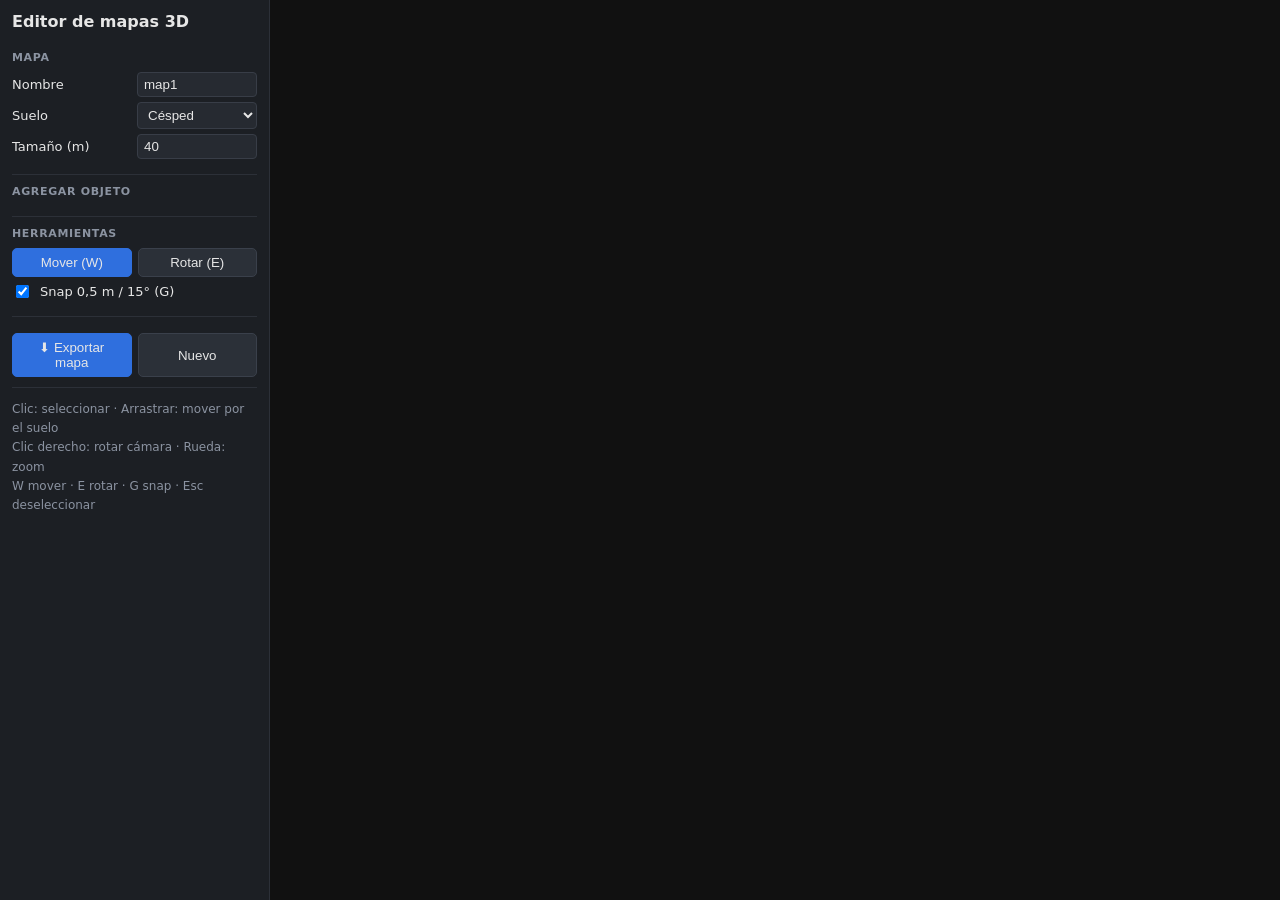
==== index.html @ 0cb764f9 "Add files via upload" ====
<!doctype html>
<html lang="es">
<head>
  <meta charset="utf-8">
  <meta name="viewport" content="width=device-width,initial-scale=1">
  <title>Editor de mapas 3D</title>
  <link rel="stylesheet" href="editor.css">
  <script type="importmap">
  {
    "imports": {
      "three": "https://cdn.jsdelivr.net/npm/three@0.169.0/build/three.module.js",
      "three/addons/": "https://cdn.jsdelivr.net/npm/three@0.169.0/examples/jsm/"
    }
  }
  </script>
</head>
<body>
  <aside id="panel">
    <h1>Editor de mapas 3D</h1>

    <section>
      <h2>Mapa</h2>
      <label>Nombre <input id="mapName" value="map1"></label>
      <label>Suelo
        <select id="floorStyle">
          <option value="grass">Césped</option>
          <option value="sand">Arena</option>
          <option value="stone">Piedra</option>
          <option value="wood">Madera</option>
          <option value="snow">Nieve</option>
          <option value="checker">Ajedrez</option>
        </select>
      </label>
      <label>Tamaño (m) <input id="mapSize" type="number" min="10" max="200" step="5" value="40"></label>
    </section>

    <section>
      <h2>Agregar objeto</h2>
      <div id="palette"></div>
    </section>

    <section>
      <h2>Herramientas</h2>
      <div class="row">
        <button id="modeT" class="on">Mover (W)</button>
        <button id="modeR">Rotar (E)</button>
      </div>
      <label class="chk"><input type="checkbox" id="snap" checked> Snap 0,5 m / 15° (G)</label>
    </section>

    <section id="props" hidden>
      <h2>Propiedades · <span id="pType"></span></h2>
      <label>Color <input type="color" data-k="color"></label>
      <label>Ancho (m) <input type="number" data-k="w" step="0.1" min="0.05"></label>
      <label>Alto (m) <input type="number" data-k="h" step="0.1" min="0.05"></label>
      <label>Profundidad (m) <input type="number" data-k="d" step="0.1" min="0.05"></label>
      <label>Elevación (m) <input type="number" data-k="y" step="0.1"></label>
      <label>Rotación (°) <input type="number" data-k="r" step="15"></label>
      <label>X <input type="number" data-k="x" step="0.5"></label>
      <label>Z <input type="number" data-k="z" step="0.5"></label>
      <label class="chk"><input type="checkbox" data-k="col"> Con colisión</label>
      <div class="row">
        <button id="dup">Duplicar (Ctrl+D)</button>
        <button id="del" class="danger">Eliminar (Supr)</button>
      </div>
    </section>

    <section>
      <div class="row">
        <button id="export" class="primary">⬇ Exportar mapa</button>
        <button id="clear">Nuevo</button>
      </div>
    </section>

    <p class="help">
      Clic: seleccionar · Arrastrar: mover por el suelo<br>
      Clic derecho: rotar cámara · Rueda: zoom<br>
      W mover · E rotar · G snap · Esc deseleccionar
    </p>
  </aside>

  <div id="view"></div>
  <script type="module" src="editor.js"></script>
</body>
</html>
---- editor.css ----
* { box-sizing: border-box; }
html, body { margin: 0; height: 100%; overflow: hidden; font: 13px system-ui, sans-serif; color: #e6e6e6; background: #111; }
body { display: flex; }
#panel { width: 270px; height: 100%; overflow-y: auto; background: #1c1f24; padding: 12px; border-right: 1px solid #2c3038; }
#view { flex: 1; position: relative; }
#view canvas { display: block; }
h1 { font-size: 16px; margin: 0 0 10px; }
h2 { font-size: 11px; text-transform: uppercase; letter-spacing: .06em; color: #8b93a1; margin: 0 0 8px; }
section { border-bottom: 1px solid #2c3038; padding: 10px 0; }
label { display: flex; justify-content: space-between; align-items: center; gap: 8px; margin: 5px 0; }
label.chk { justify-content: flex-start; }
input, select { background: #262a31; color: inherit; border: 1px solid #383d47; border-radius: 4px; padding: 4px 6px; width: 120px; }
input[type=checkbox] { width: auto; }
input[type=color] { padding: 0; height: 26px; }
button { background: #2b3038; color: inherit; border: 1px solid #3a404b; border-radius: 5px; padding: 6px 8px; cursor: pointer; flex: 1; }
button:hover { background: #353b45; }
button.on, button.primary { background: #2f6fde; border-color: #2f6fde; }
button.danger { background: #8e2b2b; border-color: #8e2b2b; }
.row { display: flex; gap: 6px; margin-top: 6px; }
#palette { display: grid; grid-template-columns: 1fr 1fr; gap: 6px; }
.help { color: #8b93a1; line-height: 1.6; font-size: 12px; }
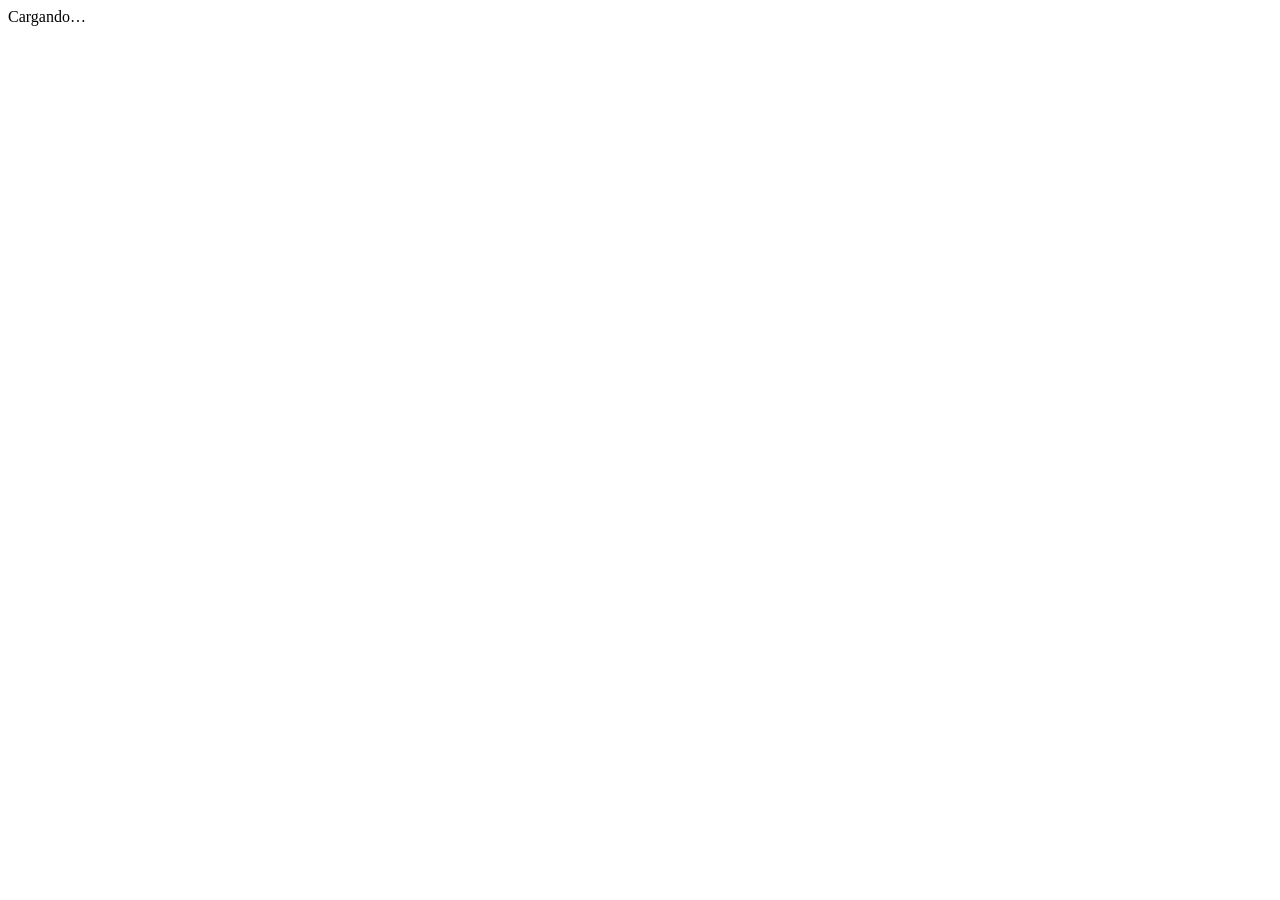
==== commit e5da7fad: "Add files via upload" ====
--- a/index.html
+++ b/index.html
@@ -3,83 +3,19 @@
 <head>
   <meta charset="utf-8">
   <meta name="viewport" content="width=device-width,initial-scale=1">
-  <title>Editor de mapas 3D</title>
-  <link rel="stylesheet" href="editor.css">
+  <title>map1</title>
+  <link rel="stylesheet" href="map1.css">
   <script type="importmap">
   {
     "imports": {
-      "three": "https://cdn.jsdelivr.net/npm/three@0.169.0/build/three.module.js",
+      "three": "https://cdn.jsdelivr.net/npm/three@0.169.0/build/three.module.min.js",
       "three/addons/": "https://cdn.jsdelivr.net/npm/three@0.169.0/examples/jsm/"
     }
   }
   </script>
 </head>
 <body>
-  <aside id="panel">
-    <h1>Editor de mapas 3D</h1>
-
-    <section>
-      <h2>Mapa</h2>
-      <label>Nombre <input id="mapName" value="map1"></label>
-      <label>Suelo
-        <select id="floorStyle">
-          <option value="grass">Césped</option>
-          <option value="sand">Arena</option>
-          <option value="stone">Piedra</option>
-          <option value="wood">Madera</option>
-          <option value="snow">Nieve</option>
-          <option value="checker">Ajedrez</option>
-        </select>
-      </label>
-      <label>Tamaño (m) <input id="mapSize" type="number" min="10" max="200" step="5" value="40"></label>
-    </section>
-
-    <section>
-      <h2>Agregar objeto</h2>
-      <div id="palette"></div>
-    </section>
-
-    <section>
-      <h2>Herramientas</h2>
-      <div class="row">
-        <button id="modeT" class="on">Mover (W)</button>
-        <button id="modeR">Rotar (E)</button>
-      </div>
-      <label class="chk"><input type="checkbox" id="snap" checked> Snap 0,5 m / 15° (G)</label>
-    </section>
-
-    <section id="props" hidden>
-      <h2>Propiedades · <span id="pType"></span></h2>
-      <label>Color <input type="color" data-k="color"></label>
-      <label>Ancho (m) <input type="number" data-k="w" step="0.1" min="0.05"></label>
-      <label>Alto (m) <input type="number" data-k="h" step="0.1" min="0.05"></label>
-      <label>Profundidad (m) <input type="number" data-k="d" step="0.1" min="0.05"></label>
-      <label>Elevación (m) <input type="number" data-k="y" step="0.1"></label>
-      <label>Rotación (°) <input type="number" data-k="r" step="15"></label>
-      <label>X <input type="number" data-k="x" step="0.5"></label>
-      <label>Z <input type="number" data-k="z" step="0.5"></label>
-      <label class="chk"><input type="checkbox" data-k="col"> Con colisión</label>
-      <div class="row">
-        <button id="dup">Duplicar (Ctrl+D)</button>
-        <button id="del" class="danger">Eliminar (Supr)</button>
-      </div>
-    </section>
-
-    <section>
-      <div class="row">
-        <button id="export" class="primary">⬇ Exportar mapa</button>
-        <button id="clear">Nuevo</button>
-      </div>
-    </section>
-
-    <p class="help">
-      Clic: seleccionar · Arrastrar: mover por el suelo<br>
-      Clic derecho: rotar cámara · Rueda: zoom<br>
-      W mover · E rotar · G snap · Esc deseleccionar
-    </p>
-  </aside>
-
-  <div id="view"></div>
-  <script type="module" src="editor.js"></script>
+  <div id="hint">Cargando…</div>
+  <script type="module" src="map1.js"></script>
 </body>
-</html>
+</html>
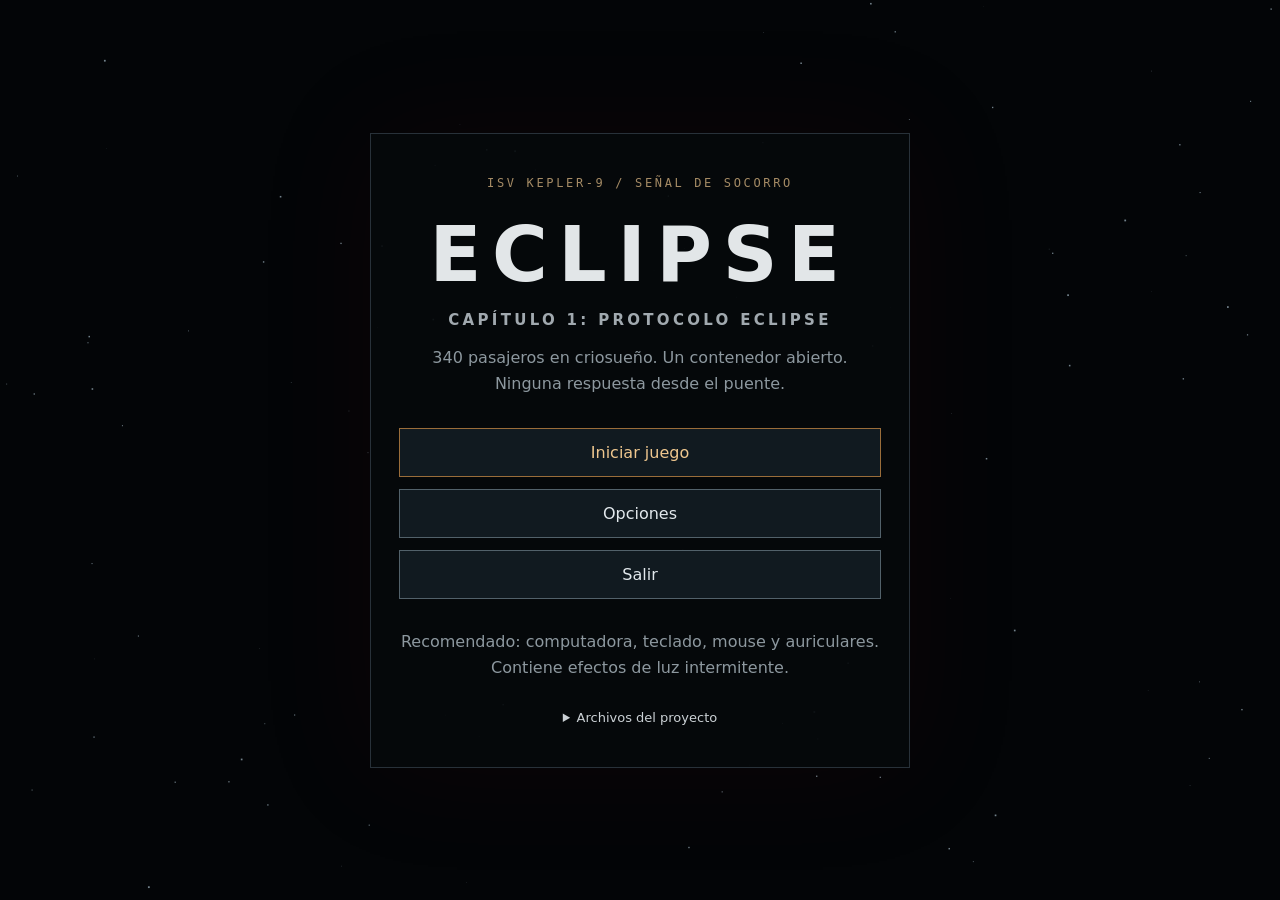
==== commit a62b5874: "Add files via upload" ====
--- a/index.html
+++ b/index.html
@@ -3,19 +3,225 @@
 <head>
   <meta charset="utf-8">
   <meta name="viewport" content="width=device-width,initial-scale=1">
-  <title>map1</title>
-  <link rel="stylesheet" href="map1.css">
-  <script type="importmap">
-  {
-    "imports": {
-      "three": "https://cdn.jsdelivr.net/npm/three@0.169.0/build/three.module.min.js",
-      "three/addons/": "https://cdn.jsdelivr.net/npm/three@0.169.0/examples/jsm/"
-    }
-  }
-  </script>
+  <title>Eclipse - Capítulo 1</title>
+  <style>
+    :root { color-scheme: dark; }
+    * { box-sizing: border-box; }
+    body {
+      margin: 0;
+      min-height: 100vh;
+      display: grid;
+      place-items: center;
+      background: #030507;
+      color: #cbd1d5;
+      font: 16px system-ui, sans-serif;
+      overflow-x: hidden;
+    }
+    #stars {
+      position: fixed;
+      inset: 0;
+      width: 100%;
+      height: 100%;
+      z-index: -1;
+    }
+    main {
+      width: min(540px, 92vw);
+      padding: 42px 28px;
+      text-align: center;
+      background: #06090ce8;
+      border: 1px solid #283139;
+      box-shadow: 0 0 110px #6e0c181a;
+    }
+    .eyebrow {
+      color: #a58b65;
+      font: 12px monospace;
+      letter-spacing: .22em;
+    }
+    h1 {
+      font-size: clamp(42px, 10vw, 76px);
+      letter-spacing: .14em;
+      margin: 20px 0 0;
+      color: #e2e6e8;
+      animation: flicker 7s infinite;
+    }
+    h2 {
+      font-size: 15px;
+      text-transform: uppercase;
+      letter-spacing: .22em;
+      color: #a1a9af;
+    }
+    p { line-height: 1.65; color: #8d989f; }
+    nav { display: grid; gap: 12px; margin: 30px 0; }
+    button, .play {
+      display: block;
+      width: 100%;
+      padding: 14px;
+      border: 1px solid #52616a;
+      background: #111a20;
+      color: #e2e8ec;
+      font: inherit;
+      text-decoration: none;
+      cursor: pointer;
+    }
+    button:hover, .play:hover { background: #26333b; }
+    button:focus-visible, a:focus-visible {
+      outline: 2px solid #e6b76f;
+      outline-offset: 4px;
+    }
+    .play { border-color: #9a6d3a; color: #efc78e; }
+    [hidden] { display: none !important; }
+    #options {
+      padding: 16px;
+      border: 1px solid #34414a;
+      text-align: left;
+    }
+    label { display: grid; gap: 8px; margin-bottom: 16px; }
+    input { width: 100%; accent-color: #c49b63; }
+    small { color: #7f909c; }
+    details { margin-top: 28px; font-size: 13px; }
+    summary { cursor: pointer; }
+    .files {
+      display: flex;
+      flex-wrap: wrap;
+      justify-content: center;
+      gap: 12px;
+      margin-top: 14px;
+    }
+    .files a { color: #bdcbd6; }
+    @keyframes flicker {
+      0%, 92%, 96%, 100% { opacity: 1; }
+      93%, 95% { opacity: .32; }
+    }
+    @media (prefers-reduced-motion: reduce) {
+      h1 { animation: none; }
+    }
+  </style>
 </head>
 <body>
-  <div id="hint">Cargando…</div>
-  <script type="module" src="map1.js"></script>
+  <canvas id="stars" aria-hidden="true"></canvas>
+
+  <main>
+    <div class="eyebrow">ISV KEPLER-9 / SEÑAL DE SOCORRO</div>
+    <h1>ECLIPSE</h1>
+    <h2>Capítulo 1: Protocolo Eclipse</h2>
+    <p>
+      340 pasajeros en criosueño. Un contenedor abierto.
+      Ninguna respuesta desde el puente.
+    </p>
+
+    <nav aria-label="Menú principal">
+      <a class="play" href="mapa1.html">Iniciar juego</a>
+      <button id="optionsButton" aria-expanded="false">Opciones</button>
+      <button id="exitButton">Salir</button>
+    </nav>
+
+    <section id="options" hidden aria-label="Opciones">
+      <label>
+        Volumen
+        <input id="volume" type="range" min="0" max="1" step=".05">
+      </label>
+      <label>
+        Sensibilidad del mouse
+        <input id="sensitivity" type="range"
+               min=".001" max=".006" step=".0005">
+      </label>
+      <small>Los ajustes se guardan en este navegador.</small>
+    </section>
+
+    <p id="notice" role="status">
+      Recomendado: computadora, teclado, mouse y auriculares.
+      Contiene efectos de luz intermitente.
+    </p>
+
+    <details>
+      <summary>Archivos del proyecto</summary>
+      <div class="files">
+        <a href="index.html" download>index.html</a>
+        <a href="mapa1.html" download>mapa1.html</a>
+        <a href="mapa1.css" download>mapa1.css</a>
+        <a href="personaje.js" download>personaje.js</a>
+        <a href="personaje.css" download>personaje.css</a>
+        <a href="sonidos.js" download>sonidos.js</a>
+      </div>
+    </details>
+  </main>
+
+  <script>
+    const defaults = { volume: .55, sensitivity: .0025 };
+    let settings = { ...defaults };
+
+    try {
+      const stored = JSON.parse(localStorage.getItem("eclipse.settings"));
+      if (stored && typeof stored === "object") {
+        settings = { ...defaults, ...stored };
+      }
+    } catch {}
+
+    const volume = document.querySelector("#volume");
+    const sensitivity = document.querySelector("#sensitivity");
+    volume.value = settings.volume;
+    sensitivity.value = settings.sensitivity;
+
+    function saveSettings() {
+      settings = {
+        volume: Number(volume.value),
+        sensitivity: Number(sensitivity.value)
+      };
+      try {
+        localStorage.setItem("eclipse.settings", JSON.stringify(settings));
+      } catch {}
+    }
+
+    volume.addEventListener("input", saveSettings);
+    sensitivity.addEventListener("input", saveSettings);
+
+    document.querySelector("#optionsButton").onclick = event => {
+      const panel = document.querySelector("#options");
+      panel.hidden = !panel.hidden;
+      event.currentTarget.setAttribute("aria-expanded", String(!panel.hidden));
+    };
+
+    document.querySelector("#exitButton").onclick = () => {
+      document.querySelector("#notice").textContent =
+        "Sesión finalizada. Puedes cerrar esta pestaña para salir.";
+    };
+
+    const canvas = document.querySelector("#stars");
+    const ctx = canvas.getContext("2d");
+    const reducedMotion =
+      matchMedia("(prefers-reduced-motion: reduce)").matches;
+
+    let stars = [];
+    function resize() {
+      canvas.width = innerWidth;
+      canvas.height = innerHeight;
+      stars = Array.from({ length: 110 }, () => ({
+        x: Math.random() * canvas.width,
+        y: Math.random() * canvas.height,
+        size: Math.random() * 1.5 + .3,
+        speed: Math.random() * .15 + .03
+      }));
+    }
+
+    function drawStars() {
+      ctx.fillStyle = "#030507";
+      ctx.fillRect(0, 0, canvas.width, canvas.height);
+      for (const star of stars) {
+        if (!reducedMotion) {
+          star.y = (star.y + star.speed) % canvas.height;
+        }
+        ctx.fillStyle = "#72818a";
+        ctx.fillRect(star.x, star.y, star.size, star.size);
+      }
+      if (!reducedMotion) requestAnimationFrame(drawStars);
+    }
+
+    addEventListener("resize", () => {
+      resize();
+      if (reducedMotion) drawStars();
+    });
+    resize();
+    drawStars();
+  </script>
 </body>
-</html>+</html>
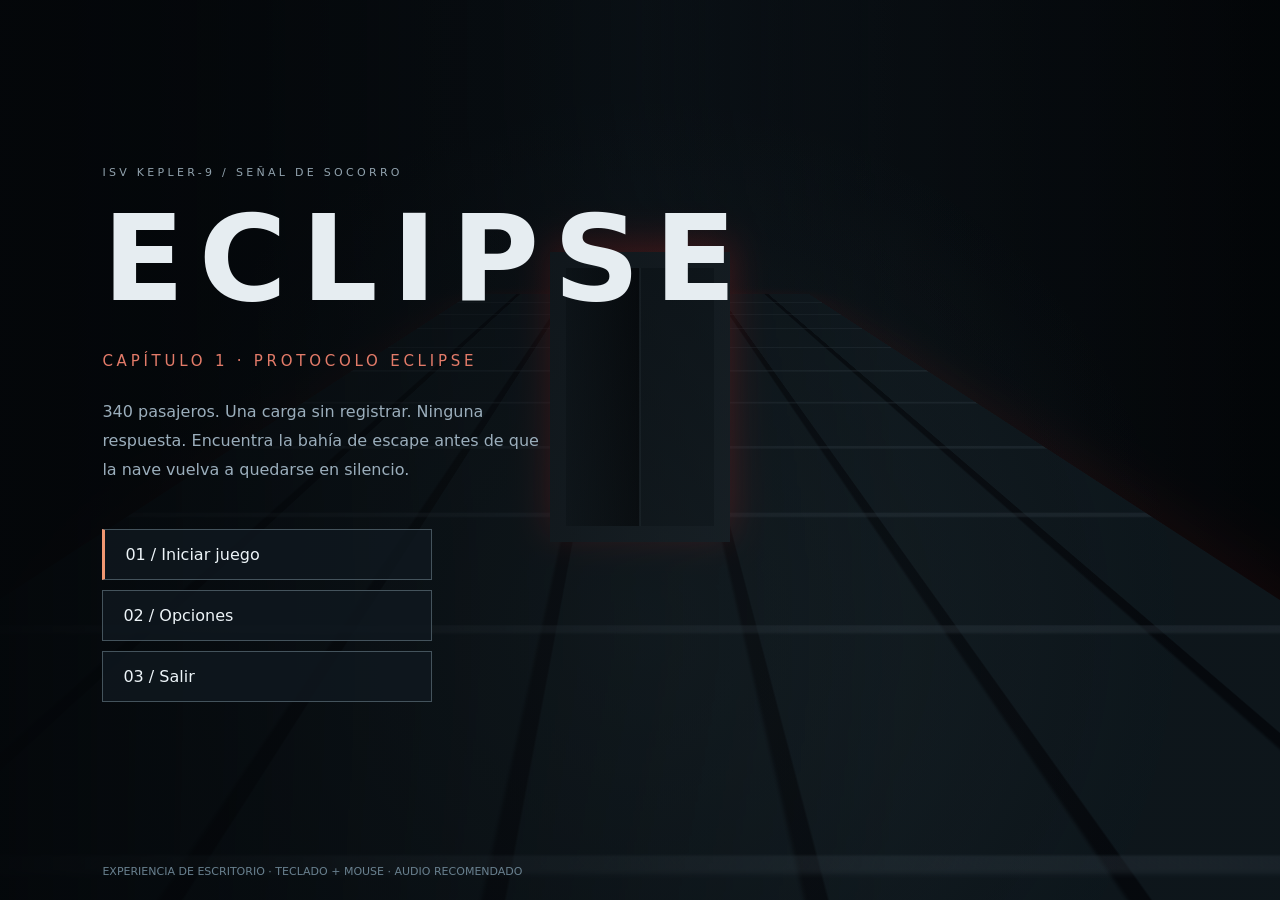
==== commit fa7561d6: "Add files via upload" ====
--- a/index.html
+++ b/index.html
@@ -1,227 +1,145 @@
-<!doctype html>
+<!DOCTYPE html>
 <html lang="es">
 <head>
-  <meta charset="utf-8">
-  <meta name="viewport" content="width=device-width,initial-scale=1">
-  <title>Eclipse - Capítulo 1</title>
+  <meta charset="UTF-8">
+  <meta name="viewport" content="width=device-width, initial-scale=1">
+  <title>ECLIPSE | Capítulo 1</title>
   <style>
-    :root { color-scheme: dark; }
     * { box-sizing: border-box; }
     body {
-      margin: 0;
-      min-height: 100vh;
-      display: grid;
-      place-items: center;
-      background: #030507;
-      color: #cbd1d5;
-      font: 16px system-ui, sans-serif;
-      overflow-x: hidden;
+      margin: 0; min-height: 100vh; overflow: hidden;
+      background: #05080c; color: #e6edf1;
+      font-family: system-ui, sans-serif;
     }
-    #stars {
-      position: fixed;
-      inset: 0;
-      width: 100%;
-      height: 100%;
-      z-index: -1;
+    .scene {
+      position: fixed; inset: 0; overflow: hidden;
+      background:
+        radial-gradient(ellipse at 50% 55%, #23313a33, transparent 55%),
+        linear-gradient(90deg, #030507, #111b22 50%, #030507);
+      perspective: 500px;
+    }
+    .corridor {
+      position: absolute; inset: -40% 18%;
+      transform: rotateX(62deg);
+      background:
+        repeating-linear-gradient(0deg, transparent 0 110px, #50616c55 112px 117px),
+        repeating-linear-gradient(90deg, #142027 0 110px, #070b10 112px 120px);
+      box-shadow: 0 0 100px #b51e1633;
+    }
+    .door {
+      position: absolute; width: 180px; height: 290px;
+      top: 28%; left: calc(50% - 90px);
+      background: linear-gradient(90deg, #152027, #05080b 49%, #34424b 50%, #152027 51%);
+      border: 16px solid #202c34;
+      box-shadow: 0 -9px 35px #ed312b88;
+    }
+    .fog {
+      position: absolute; inset: 0;
+      background: radial-gradient(ellipse at 50% 70%, #74939922, transparent 60%);
+      animation: fog 9s ease-in-out infinite alternate;
+    }
+    .shade {
+      position: absolute; inset: 0;
+      background: linear-gradient(90deg, #04070af5, #04070a66 70%);
     }
     main {
-      width: min(540px, 92vw);
-      padding: 42px 28px;
-      text-align: center;
-      background: #06090ce8;
-      border: 1px solid #283139;
-      box-shadow: 0 0 110px #6e0c181a;
+      position: relative; min-height: 100vh;
+      padding: clamp(28px, 8vw, 110px);
+      display: flex; flex-direction: column; justify-content: center;
+      align-items: flex-start;
     }
-    .eyebrow {
-      color: #a58b65;
-      font: 12px monospace;
-      letter-spacing: .22em;
-    }
+    .eyebrow { color: #91a2ad; letter-spacing: .3em; font-size: 11px; }
     h1 {
-      font-size: clamp(42px, 10vw, 76px);
-      letter-spacing: .14em;
-      margin: 20px 0 0;
-      color: #e2e6e8;
+      font-size: clamp(48px, 10vw, 120px); line-height: 1;
+      letter-spacing: .12em; margin: 20px 0;
       animation: flicker 7s infinite;
     }
-    h2 {
-      font-size: 15px;
-      text-transform: uppercase;
-      letter-spacing: .22em;
-      color: #a1a9af;
+    h2 { font-size: 15px; letter-spacing: .25em; font-weight: 400; color: #e37b69; }
+    p { max-width: 440px; color: #9baebc; line-height: 1.8; }
+    nav { width: min(330px, 100%); margin-top: 28px; display: grid; gap: 10px; }
+    button, a {
+      border: 1px solid #44535c; background: #101820cc;
+      color: #edf4f8; padding: 15px 20px; text-align: left;
+      font: inherit; text-decoration: none; cursor: pointer;
     }
-    p { line-height: 1.65; color: #8d989f; }
-    nav { display: grid; gap: 12px; margin: 30px 0; }
-    button, .play {
-      display: block;
-      width: 100%;
-      padding: 14px;
-      border: 1px solid #52616a;
-      background: #111a20;
-      color: #e2e8ec;
-      font: inherit;
-      text-decoration: none;
-      cursor: pointer;
+    button:hover, a:hover { border-color: #e2856a; background: #34221f; }
+    a { border-left: 3px solid #f09772; }
+    dialog {
+      background: #101820; color: #e5eef5; border: 1px solid #4c606d;
+      padding: 28px; width: min(420px, 90vw);
     }
-    button:hover, .play:hover { background: #26333b; }
-    button:focus-visible, a:focus-visible {
-      outline: 2px solid #e6b76f;
-      outline-offset: 4px;
+    dialog::backdrop { background: #000b; }
+    label { display: block; margin: 22px 0; }
+    input { width: 100%; margin-top: 10px; accent-color: #e2856a; }
+    footer { position: absolute; bottom: 22px; font-size: 11px; color: #69808f; }
+    @keyframes flicker {
+      0%, 93%, 97%, 100% { opacity: 1; }
+      94%, 96% { opacity: .45; }
     }
-    .play { border-color: #9a6d3a; color: #efc78e; }
-    [hidden] { display: none !important; }
-    #options {
-      padding: 16px;
-      border: 1px solid #34414a;
-      text-align: left;
-    }
-    label { display: grid; gap: 8px; margin-bottom: 16px; }
-    input { width: 100%; accent-color: #c49b63; }
-    small { color: #7f909c; }
-    details { margin-top: 28px; font-size: 13px; }
-    summary { cursor: pointer; }
-    .files {
-      display: flex;
-      flex-wrap: wrap;
-      justify-content: center;
-      gap: 12px;
-      margin-top: 14px;
-    }
-    .files a { color: #bdcbd6; }
-    @keyframes flicker {
-      0%, 92%, 96%, 100% { opacity: 1; }
-      93%, 95% { opacity: .32; }
-    }
+    @keyframes fog { to { transform: translateX(8%); opacity: .4; } }
     @media (prefers-reduced-motion: reduce) {
-      h1 { animation: none; }
+      * { animation: none !important; }
     }
   </style>
 </head>
 <body>
-  <canvas id="stars" aria-hidden="true"></canvas>
-
+  <div class="scene" aria-hidden="true">
+    <div class="corridor"></div><div class="door"></div>
+    <div class="fog"></div><div class="shade"></div>
+  </div>
   <main>
-    <div class="eyebrow">ISV KEPLER-9 / SEÑAL DE SOCORRO</div>
+    <span class="eyebrow">ISV KEPLER-9 / SEÑAL DE SOCORRO</span>
     <h1>ECLIPSE</h1>
-    <h2>Capítulo 1: Protocolo Eclipse</h2>
+    <h2>CAPÍTULO 1 · PROTOCOLO ECLIPSE</h2>
     <p>
-      340 pasajeros en criosueño. Un contenedor abierto.
-      Ninguna respuesta desde el puente.
+      340 pasajeros. Una carga sin registrar. Ninguna respuesta.
+      Encuentra la bahía de escape antes de que la nave vuelva a quedarse en silencio.
     </p>
-
     <nav aria-label="Menú principal">
-      <a class="play" href="mapa1.html">Iniciar juego</a>
-      <button id="optionsButton" aria-expanded="false">Opciones</button>
-      <button id="exitButton">Salir</button>
+      <a href="mapa1.html">01 / Iniciar juego</a>
+      <button id="options">02 / Opciones</button>
+      <button id="exit">03 / Salir</button>
     </nav>
-
-    <section id="options" hidden aria-label="Opciones">
-      <label>
-        Volumen
-        <input id="volume" type="range" min="0" max="1" step=".05">
-      </label>
-      <label>
-        Sensibilidad del mouse
-        <input id="sensitivity" type="range"
-               min=".001" max=".006" step=".0005">
-      </label>
-      <small>Los ajustes se guardan en este navegador.</small>
-    </section>
-
-    <p id="notice" role="status">
-      Recomendado: computadora, teclado, mouse y auriculares.
-      Contiene efectos de luz intermitente.
-    </p>
-
-    <details>
-      <summary>Archivos del proyecto</summary>
-      <div class="files">
-        <a href="index.html" download>index.html</a>
-        <a href="mapa1.html" download>mapa1.html</a>
-        <a href="mapa1.css" download>mapa1.css</a>
-        <a href="personaje.js" download>personaje.js</a>
-        <a href="personaje.css" download>personaje.css</a>
-        <a href="sonidos.js" download>sonidos.js</a>
-      </div>
-    </details>
+    <p id="notice" role="status"></p>
+    <footer>EXPERIENCIA DE ESCRITORIO · TECLADO + MOUSE · AUDIO RECOMENDADO</footer>
   </main>
 
+  <dialog id="settings">
+    <h2>CONFIGURACIÓN</h2>
+    <label>Volumen
+      <input id="volume" type="range" min="0" max="1" step=".05">
+    </label>
+    <label>Sensibilidad del mouse
+      <input id="sensitivity" type="range" min=".5" max="2" step=".1">
+    </label>
+    <button id="save">Guardar y cerrar</button>
+  </dialog>
   <script>
-    const defaults = { volume: .55, sensitivity: .0025 };
-    let settings = { ...defaults };
-
+    let settings = { volume: .45, sensitivity: 1 };
     try {
-      const stored = JSON.parse(localStorage.getItem("eclipse.settings"));
-      if (stored && typeof stored === "object") {
-        settings = { ...defaults, ...stored };
-      }
+      settings = { ...settings, ...JSON.parse(localStorage.getItem("eclipse-settings") || "{}") };
     } catch {}
 
+    const dialog = document.querySelector("#settings");
     const volume = document.querySelector("#volume");
     const sensitivity = document.querySelector("#sensitivity");
     volume.value = settings.volume;
     sensitivity.value = settings.sensitivity;
 
-    function saveSettings() {
-      settings = {
-        volume: Number(volume.value),
-        sensitivity: Number(sensitivity.value)
-      };
+    document.querySelector("#options").onclick = () => dialog.showModal();
+    document.querySelector("#save").onclick = () => {
       try {
-        localStorage.setItem("eclipse.settings", JSON.stringify(settings));
+        localStorage.setItem("eclipse-settings", JSON.stringify({
+          volume: +volume.value,
+          sensitivity: +sensitivity.value
+        }));
       } catch {}
-    }
-
-    volume.addEventListener("input", saveSettings);
-    sensitivity.addEventListener("input", saveSettings);
-
-    document.querySelector("#optionsButton").onclick = event => {
-      const panel = document.querySelector("#options");
-      panel.hidden = !panel.hidden;
-      event.currentTarget.setAttribute("aria-expanded", String(!panel.hidden));
+      dialog.close();
     };
-
-    document.querySelector("#exitButton").onclick = () => {
+    document.querySelector("#exit").onclick = () => {
       document.querySelector("#notice").textContent =
-        "Sesión finalizada. Puedes cerrar esta pestaña para salir.";
+        "Puedes cerrar esta pestaña. El navegador no permite que el juego cierre una pestaña abierta manualmente.";
     };
-
-    const canvas = document.querySelector("#stars");
-    const ctx = canvas.getContext("2d");
-    const reducedMotion =
-      matchMedia("(prefers-reduced-motion: reduce)").matches;
-
-    let stars = [];
-    function resize() {
-      canvas.width = innerWidth;
-      canvas.height = innerHeight;
-      stars = Array.from({ length: 110 }, () => ({
-        x: Math.random() * canvas.width,
-        y: Math.random() * canvas.height,
-        size: Math.random() * 1.5 + .3,
-        speed: Math.random() * .15 + .03
-      }));
-    }
-
-    function drawStars() {
-      ctx.fillStyle = "#030507";
-      ctx.fillRect(0, 0, canvas.width, canvas.height);
-      for (const star of stars) {
-        if (!reducedMotion) {
-          star.y = (star.y + star.speed) % canvas.height;
-        }
-        ctx.fillStyle = "#72818a";
-        ctx.fillRect(star.x, star.y, star.size, star.size);
-      }
-      if (!reducedMotion) requestAnimationFrame(drawStars);
-    }
-
-    addEventListener("resize", () => {
-      resize();
-      if (reducedMotion) drawStars();
-    });
-    resize();
-    drawStars();
   </script>
 </body>
 </html>
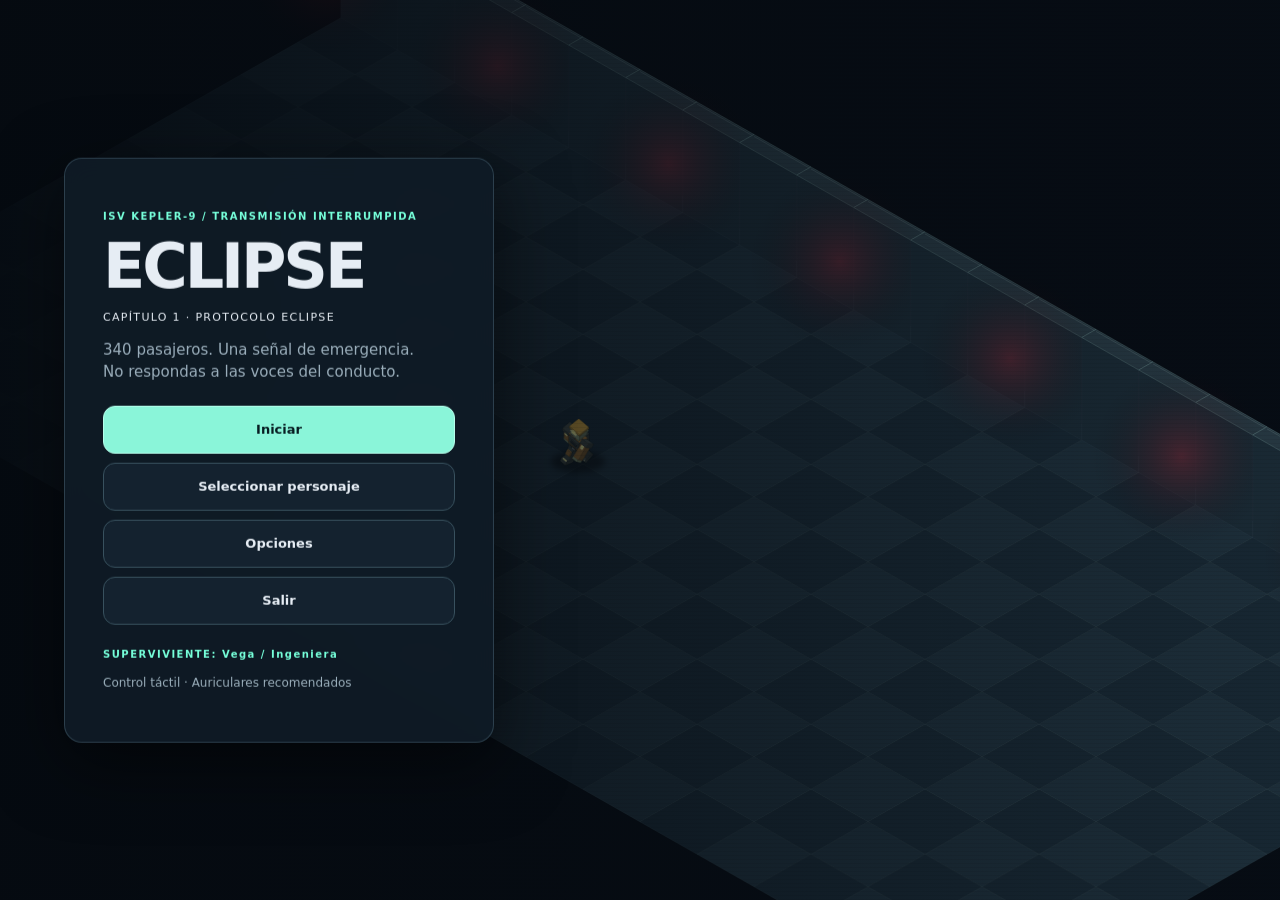
==== commit 84de7a42: "Add files via upload" ====
--- a/index.html
+++ b/index.html
@@ -1,145 +1,68 @@
-<!DOCTYPE html>
+<!doctype html>
 <html lang="es">
 <head>
   <meta charset="UTF-8">
-  <meta name="viewport" content="width=device-width, initial-scale=1">
+  <meta name="viewport"
+    content="width=device-width, initial-scale=1, maximum-scale=1,
+    user-scalable=no, viewport-fit=cover">
+  <meta name="theme-color" content="#080d13">
   <title>ECLIPSE | Capítulo 1</title>
-  <style>
-    * { box-sizing: border-box; }
-    body {
-      margin: 0; min-height: 100vh; overflow: hidden;
-      background: #05080c; color: #e6edf1;
-      font-family: system-ui, sans-serif;
-    }
-    .scene {
-      position: fixed; inset: 0; overflow: hidden;
-      background:
-        radial-gradient(ellipse at 50% 55%, #23313a33, transparent 55%),
-        linear-gradient(90deg, #030507, #111b22 50%, #030507);
-      perspective: 500px;
-    }
-    .corridor {
-      position: absolute; inset: -40% 18%;
-      transform: rotateX(62deg);
-      background:
-        repeating-linear-gradient(0deg, transparent 0 110px, #50616c55 112px 117px),
-        repeating-linear-gradient(90deg, #142027 0 110px, #070b10 112px 120px);
-      box-shadow: 0 0 100px #b51e1633;
-    }
-    .door {
-      position: absolute; width: 180px; height: 290px;
-      top: 28%; left: calc(50% - 90px);
-      background: linear-gradient(90deg, #152027, #05080b 49%, #34424b 50%, #152027 51%);
-      border: 16px solid #202c34;
-      box-shadow: 0 -9px 35px #ed312b88;
-    }
-    .fog {
-      position: absolute; inset: 0;
-      background: radial-gradient(ellipse at 50% 70%, #74939922, transparent 60%);
-      animation: fog 9s ease-in-out infinite alternate;
-    }
-    .shade {
-      position: absolute; inset: 0;
-      background: linear-gradient(90deg, #04070af5, #04070a66 70%);
-    }
-    main {
-      position: relative; min-height: 100vh;
-      padding: clamp(28px, 8vw, 110px);
-      display: flex; flex-direction: column; justify-content: center;
-      align-items: flex-start;
-    }
-    .eyebrow { color: #91a2ad; letter-spacing: .3em; font-size: 11px; }
-    h1 {
-      font-size: clamp(48px, 10vw, 120px); line-height: 1;
-      letter-spacing: .12em; margin: 20px 0;
-      animation: flicker 7s infinite;
-    }
-    h2 { font-size: 15px; letter-spacing: .25em; font-weight: 400; color: #e37b69; }
-    p { max-width: 440px; color: #9baebc; line-height: 1.8; }
-    nav { width: min(330px, 100%); margin-top: 28px; display: grid; gap: 10px; }
-    button, a {
-      border: 1px solid #44535c; background: #101820cc;
-      color: #edf4f8; padding: 15px 20px; text-align: left;
-      font: inherit; text-decoration: none; cursor: pointer;
-    }
-    button:hover, a:hover { border-color: #e2856a; background: #34221f; }
-    a { border-left: 3px solid #f09772; }
-    dialog {
-      background: #101820; color: #e5eef5; border: 1px solid #4c606d;
-      padding: 28px; width: min(420px, 90vw);
-    }
-    dialog::backdrop { background: #000b; }
-    label { display: block; margin: 22px 0; }
-    input { width: 100%; margin-top: 10px; accent-color: #e2856a; }
-    footer { position: absolute; bottom: 22px; font-size: 11px; color: #69808f; }
-    @keyframes flicker {
-      0%, 93%, 97%, 100% { opacity: 1; }
-      94%, 96% { opacity: .45; }
-    }
-    @keyframes fog { to { transform: translateX(8%); opacity: .4; } }
-    @media (prefers-reduced-motion: reduce) {
-      * { animation: none !important; }
-    }
-  </style>
+  <link rel="stylesheet" href="./mapa1.css">
+  <link rel="stylesheet" href="./personaje.css">
+  <script src="./catalogo_personajes.js" defer></script>
+  <script type="module" src="./personaje.js"></script>
 </head>
-<body>
-  <div class="scene" aria-hidden="true">
-    <div class="corridor"></div><div class="door"></div>
-    <div class="fog"></div><div class="shade"></div>
-  </div>
-  <main>
-    <span class="eyebrow">ISV KEPLER-9 / SEÑAL DE SOCORRO</span>
+<body data-page="menu">
+  <canvas id="scene" aria-hidden="true"></canvas>
+  <div class="film" aria-hidden="true"></div>
+
+  <main class="menu panel">
+    <p class="eyebrow">ISV KEPLER-9 / TRANSMISIÓN INTERRUMPIDA</p>
     <h1>ECLIPSE</h1>
-    <h2>CAPÍTULO 1 · PROTOCOLO ECLIPSE</h2>
-    <p>
-      340 pasajeros. Una carga sin registrar. Ninguna respuesta.
-      Encuentra la bahía de escape antes de que la nave vuelva a quedarse en silencio.
+    <p class="subtitle">CAPÍTULO 1 · PROTOCOLO ECLIPSE</p>
+    <p class="muted">
+      340 pasajeros. Una señal de emergencia.<br>
+      No respondas a las voces del conducto.
     </p>
-    <nav aria-label="Menú principal">
-      <a href="mapa1.html">01 / Iniciar juego</a>
-      <button id="options">02 / Opciones</button>
-      <button id="exit">03 / Salir</button>
+
+    <nav class="menu-actions" aria-label="Menú principal">
+      <a href="./mapa1.html" class="button primary">Iniciar</a>
+      <button id="choose">Seleccionar personaje</button>
+      <button id="options">Opciones</button>
+      <button id="exit">Salir</button>
     </nav>
-    <p id="notice" role="status"></p>
-    <footer>EXPERIENCIA DE ESCRITORIO · TECLADO + MOUSE · AUDIO RECOMENDADO</footer>
+
+    <p id="selected" class="eyebrow"></p>
+    <p class="small muted">Control táctil · Auriculares recomendados</p>
   </main>
 
-  <dialog id="settings">
-    <h2>CONFIGURACIÓN</h2>
-    <label>Volumen
+  <dialog id="characters" aria-labelledby="characters-title">
+    <h2 id="characters-title">Elige superviviente</h2>
+    <div id="character-list" class="character-list"></div>
+    <button data-close>Volver</button>
+  </dialog>
+
+  <dialog id="settings" aria-labelledby="settings-title">
+    <h2 id="settings-title">Opciones</h2>
+    <label class="setting">
+      Volumen
       <input id="volume" type="range" min="0" max="1" step=".05">
     </label>
-    <label>Sensibilidad del mouse
-      <input id="sensitivity" type="range" min=".5" max="2" step=".1">
+    <label class="setting">
+      Vibración
+      <input id="haptics" type="checkbox">
     </label>
-    <button id="save">Guardar y cerrar</button>
+    <p class="muted small">
+      La vibración depende del navegador y del dispositivo.
+      Gira la pantalla para disponer de más espacio.
+    </p>
+    <button data-close>Volver</button>
   </dialog>
-  <script>
-    let settings = { volume: .45, sensitivity: 1 };
-    try {
-      settings = { ...settings, ...JSON.parse(localStorage.getItem("eclipse-settings") || "{}") };
-    } catch {}
 
-    const dialog = document.querySelector("#settings");
-    const volume = document.querySelector("#volume");
-    const sensitivity = document.querySelector("#sensitivity");
-    volume.value = settings.volume;
-    sensitivity.value = settings.sensitivity;
-
-    document.querySelector("#options").onclick = () => dialog.showModal();
-    document.querySelector("#save").onclick = () => {
-      try {
-        localStorage.setItem("eclipse-settings", JSON.stringify({
-          volume: +volume.value,
-          sensitivity: +sensitivity.value
-        }));
-      } catch {}
-      dialog.close();
-    };
-    document.querySelector("#exit").onclick = () => {
-      document.querySelector("#notice").textContent =
-        "Puedes cerrar esta pestaña. El navegador no permite que el juego cierre una pestaña abierta manualmente.";
-    };
-  </script>
+  <dialog id="goodbye" aria-labelledby="goodbye-title">
+    <h2 id="goodbye-title">Transmisión finalizada</h2>
+    <p>Puedes cerrar esta pestaña para salir.</p>
+    <button data-close>Volver al menú</button>
+  </dialog>
 </body>
 </html>
--- a/mapa1.css
+++ b/mapa1.css
@@ -0,0 +1,228 @@
+:root {
+  color-scheme: dark;
+  --bg: #080d13;
+  --panel: #101b26ed;
+  --line: #38515e;
+  --text: #e6edf4;
+  --muted: #9aaebb;
+  --accent: #76ffda;
+  --danger: #ff6875;
+}
+
+* { box-sizing: border-box; }
+
+html, body {
+  width: 100%;
+  height: 100%;
+  margin: 0;
+  overflow: hidden;
+  overscroll-behavior: none;
+  background: var(--bg);
+}
+
+body {
+  color: var(--text);
+  font: 15px/1.5 system-ui, sans-serif;
+  touch-action: none;
+  -webkit-user-select: none;
+  user-select: none;
+  -webkit-touch-callout: none;
+}
+
+button, input, a {
+  -webkit-tap-highlight-color: transparent;
+}
+
+button, .button {
+  display: inline-flex;
+  align-items: center;
+  justify-content: center;
+  min-width: 48px;
+  min-height: 48px;
+  padding: 12px 18px;
+  border: 1px solid var(--line);
+  border-radius: 12px;
+  background: #152330ef;
+  color: var(--text);
+  font: 700 13px/1.2 system-ui, sans-serif;
+  text-decoration: none;
+  cursor: pointer;
+  touch-action: none;
+}
+
+button:active, .button:active {
+  background: #2b4b52;
+  transform: translateY(1px);
+}
+
+button:focus-visible, a:focus-visible, input:focus-visible {
+  outline: 2px solid var(--accent);
+  outline-offset: 3px;
+}
+
+button.primary, .button.primary {
+  background: #8af5d9;
+  color: #071d22;
+  border-color: #b5ffeb;
+}
+
+button[aria-pressed="true"] {
+  border-color: var(--accent);
+  color: var(--accent);
+  background: #193c38;
+}
+
+button:disabled { opacity: .45; }
+
+#scene {
+  position: fixed;
+  inset: 0;
+  display: block;
+  width: 100%;
+  height: 100%;
+  touch-action: none;
+}
+
+.panel {
+  border: 1px solid #52718070;
+  border-radius: 18px;
+  background: var(--panel);
+  box-shadow: 0 20px 70px #0008;
+  backdrop-filter: blur(12px);
+}
+
+.film {
+  position: fixed;
+  inset: 0;
+  pointer-events: none;
+  background: linear-gradient(90deg, #050a10ee, #050a1040),
+    repeating-linear-gradient(transparent 0 3px, #0001 3px 4px);
+}
+
+.menu {
+  position: absolute;
+  left: max(5vw, env(safe-area-inset-left));
+  top: 50%;
+  transform: translateY(-50%);
+  width: min(430px, 90vw);
+  max-height: 94dvh;
+  overflow-y: auto;
+  padding: clamp(20px, 4vw, 38px);
+  touch-action: pan-y;
+}
+
+h1 {
+  margin: 8px 0;
+  line-height: 1;
+  letter-spacing: -.05em;
+  font-size: clamp(32px, 7vw, 62px);
+}
+
+h2 { margin: 0 0 18px; }
+p { margin: 12px 0; }
+
+.eyebrow {
+  color: var(--accent);
+  font-size: 10px;
+  font-weight: 800;
+  letter-spacing: .15em;
+}
+
+.subtitle { letter-spacing: .12em; font-size: 11px; }
+.muted { color: var(--muted); }
+.small { font-size: 12px; }
+
+.menu-actions {
+  display: grid;
+  gap: 9px;
+  margin: 22px 0;
+}
+
+dialog {
+  width: min(740px, 94vw);
+  max-height: 90dvh;
+  overflow-y: auto;
+  padding: 24px;
+  border: 1px solid var(--line);
+  border-radius: 18px;
+  background: #101b26;
+  color: var(--text);
+  touch-action: pan-y;
+}
+
+dialog::backdrop {
+  background: #02070be8;
+  backdrop-filter: blur(8px);
+}
+
+.character-list {
+  display: grid;
+  grid-template-columns: repeat(auto-fit, minmax(170px, 1fr));
+  gap: 14px;
+  margin-bottom: 20px;
+}
+
+.character-card {
+  display: flex;
+  flex-direction: column;
+  justify-content: flex-start;
+  padding: 14px;
+  text-align: left;
+}
+
+.character-card canvas {
+  width: 112px;
+  height: 126px;
+}
+
+.character-card strong { margin: 10px 0; }
+.character-card span { font-size: 11px; color: var(--muted); }
+
+.setting {
+  display: flex;
+  align-items: center;
+  justify-content: space-between;
+  gap: 20px;
+  min-height: 60px;
+}
+
+.setting input { min-height: 48px; touch-action: auto; }
+.setting input[type="checkbox"] { width: 48px; }
+
+.overlay {
+  position: fixed;
+  z-index: 20;
+  inset: 0;
+  display: grid;
+  place-items: center;
+  padding: max(18px, env(safe-area-inset-top))
+    max(18px, env(safe-area-inset-right))
+    max(18px, env(safe-area-inset-bottom))
+    max(18px, env(safe-area-inset-left));
+  background: #03070dc9;
+}
+
+.story {
+  width: min(570px, 100%);
+  padding: clamp(20px, 4vw, 38px);
+  max-height: 92dvh;
+  overflow-y: auto;
+  touch-action: pan-y;
+}
+
+.story p { color: var(--muted); margin: 20px 0; }
+.story .button, .story button { margin: 4px 4px 4px 0; }
+
+body[data-state="playing"] .overlay { display: none; }
+
+@media (max-height: 520px) and (orientation: landscape) {
+  .menu { width: min(620px, 90vw); padding: 18px 26px; }
+  .menu h1 { font-size: 40px; }
+  .menu-actions { grid-template-columns: 1fr 1fr; margin: 12px 0; }
+  .menu p { margin: 6px 0; }
+  .story h1 { font-size: 32px; }
+}
+
+@media (prefers-reduced-motion: reduce) {
+  *, *::before, *::after { animation: none !important; }
+}
--- a/personaje.css
+++ b/personaje.css
@@ -0,0 +1,227 @@
+#hud {
+  position: fixed;
+  z-index: 3;
+  top: max(12px, env(safe-area-inset-top));
+  left: max(12px, env(safe-area-inset-left));
+  right: max(12px, env(safe-area-inset-right));
+  display: flex;
+  align-items: flex-start;
+  justify-content: space-between;
+  gap: 12px;
+  pointer-events: none;
+}
+
+.status {
+  width: clamp(175px, 28vw, 265px);
+  padding: 10px 14px;
+}
+
+.status strong {
+  display: block;
+  font-size: 12px;
+  margin-bottom: 5px;
+}
+
+.status label {
+  display: grid;
+  grid-template-columns: 55px 1fr;
+  align-items: center;
+  gap: 6px;
+  font-size: 9px;
+  letter-spacing: .08em;
+}
+
+progress {
+  width: 100%;
+  height: 9px;
+  border: 0;
+  border-radius: 6px;
+  overflow: hidden;
+  accent-color: #79efc5;
+}
+
+progress::-webkit-progress-bar { background: #26333d; }
+progress::-webkit-progress-value { background: #79efc5; }
+#health { accent-color: #ff7380; }
+#health::-webkit-progress-value { background: #ff7380; }
+#battery { accent-color: #f2d18a; }
+#battery::-webkit-progress-value { background: #f2d18a; }
+
+.navigation {
+  display: flex;
+  align-items: flex-start;
+  gap: 8px;
+}
+
+#pause-button { pointer-events: auto; font-size: 18px; }
+
+#minimap {
+  width: 150px;
+  height: 48px;
+  border: 1px solid #57716a66;
+  border-radius: 8px;
+  background: #07141bc9;
+}
+
+.objective {
+  position: fixed;
+  z-index: 3;
+  top: max(114px, calc(env(safe-area-inset-top) + 100px));
+  left: 50%;
+  transform: translateX(-50%);
+  width: min(620px, 92vw);
+  text-align: center;
+  font-size: 13px;
+  font-weight: 700;
+  text-shadow: 0 2px 5px #000;
+  pointer-events: none;
+}
+
+#toast {
+  position: fixed;
+  z-index: 5;
+  bottom: 200px;
+  left: 50%;
+  transform: translateX(-50%);
+  width: min(460px, 88vw);
+  padding: 10px;
+  text-align: center;
+  color: #abffe7;
+  text-shadow: 0 2px 6px #000;
+  pointer-events: none;
+}
+
+#controls {
+  position: fixed;
+  inset: 0;
+  z-index: 6;
+  pointer-events: none;
+}
+
+#controls button, #joystick { pointer-events: auto; }
+
+#joystick {
+  position: absolute;
+  left: max(5vw, calc(env(safe-area-inset-left) + 12px));
+  bottom: max(5vh, calc(env(safe-area-inset-bottom) + 16px));
+  width: clamp(120px, 18vw, 160px);
+  aspect-ratio: 1;
+  border: 1px solid #b1e9e03b;
+  border-radius: 50%;
+  background: radial-gradient(circle, #b3f0df12, #0a182966);
+  touch-action: none;
+}
+
+#stick {
+  position: absolute;
+  top: 50%;
+  left: 50%;
+  width: 52px;
+  height: 52px;
+  margin: -26px;
+  border-radius: 50%;
+  border: 1px solid #afffe896;
+  background: #a1e8d142;
+  box-shadow: 0 0 24px #8af5d91c;
+  pointer-events: none;
+}
+
+.combat {
+  position: absolute;
+  right: max(4vw, calc(env(safe-area-inset-right) + 12px));
+  bottom: max(5vh, calc(env(safe-area-inset-bottom) + 16px));
+  display: grid;
+  grid-template-columns: 64px 88px;
+  gap: 10px;
+  align-items: end;
+}
+
+.combat button {
+  width: 64px;
+  height: 64px;
+  padding: 4px;
+  border-radius: 50%;
+  font-size: 10px;
+  background:
+    conic-gradient(#8affd944 var(--cool, 0%), transparent 0),
+    #12232eea;
+}
+
+#attack {
+  grid-column: 2;
+  grid-row: 1 / 3;
+  width: 88px;
+  height: 88px;
+  border-color: #e9ad7f;
+  color: #ffe2c7;
+  background:
+    conic-gradient(#f6ba7444 var(--cool, 0%), transparent 0),
+    #432c29ed;
+}
+
+.utility {
+  position: absolute;
+  left: 50%;
+  bottom: max(3vh, calc(env(safe-area-inset-bottom) + 10px));
+  transform: translateX(-50%);
+  display: flex;
+  gap: 6px;
+}
+
+.utility button {
+  padding: 8px;
+  min-width: 52px;
+  font-size: 9px;
+}
+
+.orientation {
+  display: none;
+  position: fixed;
+  top: 150px;
+  width: 100%;
+  text-align: center;
+  color: #a9bbc6;
+  font-size: 10px;
+  pointer-events: none;
+}
+
+#damage, #breathing {
+  position: fixed;
+  inset: 0;
+  pointer-events: none;
+  z-index: 4;
+  opacity: 0;
+}
+
+#damage {
+  background: radial-gradient(ellipse, transparent 35%, #c71136b0);
+}
+
+#breathing {
+  box-shadow: inset 0 0 95px #91b7cb66;
+}
+
+body:not([data-state="playing"]) #controls,
+body:not([data-state="playing"]) #hud,
+body:not([data-state="playing"]) .objective,
+body:not([data-state="playing"]) .orientation,
+body:not([data-state="playing"]) #toast {
+  display: none;
+}
+
+@media (orientation: portrait) {
+  .orientation { display: block; }
+  #minimap { width: 105px; height: 40px; }
+  .navigation { flex-direction: column; align-items: flex-end; }
+  .utility { bottom: max(12px, env(safe-area-inset-bottom)); }
+  #joystick, .combat { bottom: max(80px, calc(env(safe-area-inset-bottom) + 65px)); }
+  #toast { bottom: 250px; }
+}
+
+@media (max-height: 450px) {
+  .status { padding: 6px 10px; }
+  .objective { top: 85px; }
+  #joystick { width: 116px; }
+  .combat { gap: 6px; }
+  #toast { bottom: 155px; }
+}
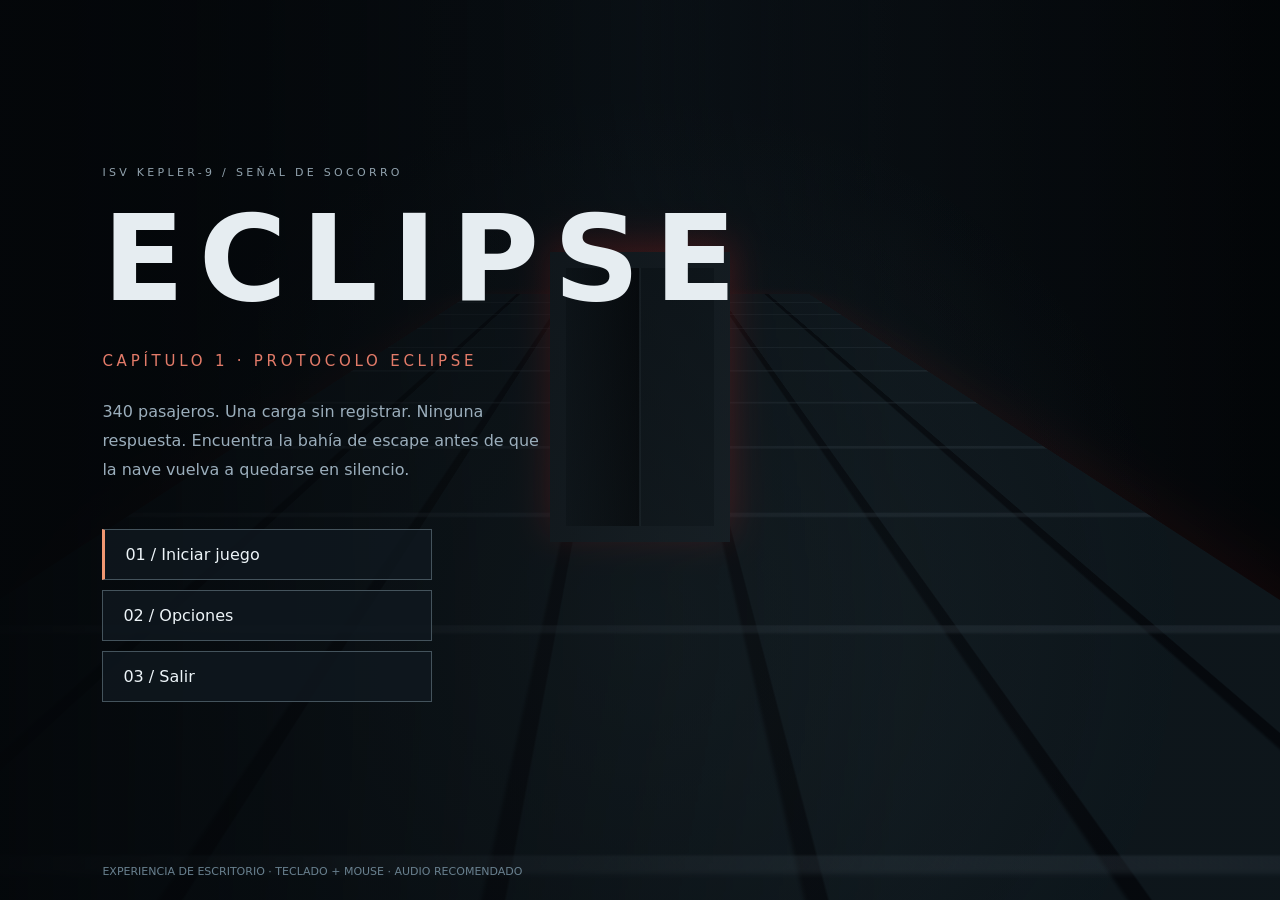
==== commit 646c6da6: "Add files via upload" ====
--- a/index.html
+++ b/index.html
@@ -1,68 +1,145 @@
-<!doctype html>
+<!DOCTYPE html>
 <html lang="es">
 <head>
   <meta charset="UTF-8">
-  <meta name="viewport"
-    content="width=device-width, initial-scale=1, maximum-scale=1,
-    user-scalable=no, viewport-fit=cover">
-  <meta name="theme-color" content="#080d13">
+  <meta name="viewport" content="width=device-width, initial-scale=1">
   <title>ECLIPSE | Capítulo 1</title>
-  <link rel="stylesheet" href="./mapa1.css">
-  <link rel="stylesheet" href="./personaje.css">
-  <script src="./catalogo_personajes.js" defer></script>
-  <script type="module" src="./personaje.js"></script>
+  <style>
+    * { box-sizing: border-box; }
+    body {
+      margin: 0; min-height: 100vh; overflow: hidden;
+      background: #05080c; color: #e6edf1;
+      font-family: system-ui, sans-serif;
+    }
+    .scene {
+      position: fixed; inset: 0; overflow: hidden;
+      background:
+        radial-gradient(ellipse at 50% 55%, #23313a33, transparent 55%),
+        linear-gradient(90deg, #030507, #111b22 50%, #030507);
+      perspective: 500px;
+    }
+    .corridor {
+      position: absolute; inset: -40% 18%;
+      transform: rotateX(62deg);
+      background:
+        repeating-linear-gradient(0deg, transparent 0 110px, #50616c55 112px 117px),
+        repeating-linear-gradient(90deg, #142027 0 110px, #070b10 112px 120px);
+      box-shadow: 0 0 100px #b51e1633;
+    }
+    .door {
+      position: absolute; width: 180px; height: 290px;
+      top: 28%; left: calc(50% - 90px);
+      background: linear-gradient(90deg, #152027, #05080b 49%, #34424b 50%, #152027 51%);
+      border: 16px solid #202c34;
+      box-shadow: 0 -9px 35px #ed312b88;
+    }
+    .fog {
+      position: absolute; inset: 0;
+      background: radial-gradient(ellipse at 50% 70%, #74939922, transparent 60%);
+      animation: fog 9s ease-in-out infinite alternate;
+    }
+    .shade {
+      position: absolute; inset: 0;
+      background: linear-gradient(90deg, #04070af5, #04070a66 70%);
+    }
+    main {
+      position: relative; min-height: 100vh;
+      padding: clamp(28px, 8vw, 110px);
+      display: flex; flex-direction: column; justify-content: center;
+      align-items: flex-start;
+    }
+    .eyebrow { color: #91a2ad; letter-spacing: .3em; font-size: 11px; }
+    h1 {
+      font-size: clamp(48px, 10vw, 120px); line-height: 1;
+      letter-spacing: .12em; margin: 20px 0;
+      animation: flicker 7s infinite;
+    }
+    h2 { font-size: 15px; letter-spacing: .25em; font-weight: 400; color: #e37b69; }
+    p { max-width: 440px; color: #9baebc; line-height: 1.8; }
+    nav { width: min(330px, 100%); margin-top: 28px; display: grid; gap: 10px; }
+    button, a {
+      border: 1px solid #44535c; background: #101820cc;
+      color: #edf4f8; padding: 15px 20px; text-align: left;
+      font: inherit; text-decoration: none; cursor: pointer;
+    }
+    button:hover, a:hover { border-color: #e2856a; background: #34221f; }
+    a { border-left: 3px solid #f09772; }
+    dialog {
+      background: #101820; color: #e5eef5; border: 1px solid #4c606d;
+      padding: 28px; width: min(420px, 90vw);
+    }
+    dialog::backdrop { background: #000b; }
+    label { display: block; margin: 22px 0; }
+    input { width: 100%; margin-top: 10px; accent-color: #e2856a; }
+    footer { position: absolute; bottom: 22px; font-size: 11px; color: #69808f; }
+    @keyframes flicker {
+      0%, 93%, 97%, 100% { opacity: 1; }
+      94%, 96% { opacity: .45; }
+    }
+    @keyframes fog { to { transform: translateX(8%); opacity: .4; } }
+    @media (prefers-reduced-motion: reduce) {
+      * { animation: none !important; }
+    }
+  </style>
 </head>
-<body data-page="menu">
-  <canvas id="scene" aria-hidden="true"></canvas>
-  <div class="film" aria-hidden="true"></div>
-
-  <main class="menu panel">
-    <p class="eyebrow">ISV KEPLER-9 / TRANSMISIÓN INTERRUMPIDA</p>
+<body>
+  <div class="scene" aria-hidden="true">
+    <div class="corridor"></div><div class="door"></div>
+    <div class="fog"></div><div class="shade"></div>
+  </div>
+  <main>
+    <span class="eyebrow">ISV KEPLER-9 / SEÑAL DE SOCORRO</span>
     <h1>ECLIPSE</h1>
-    <p class="subtitle">CAPÍTULO 1 · PROTOCOLO ECLIPSE</p>
-    <p class="muted">
-      340 pasajeros. Una señal de emergencia.<br>
-      No respondas a las voces del conducto.
+    <h2>CAPÍTULO 1 · PROTOCOLO ECLIPSE</h2>
+    <p>
+      340 pasajeros. Una carga sin registrar. Ninguna respuesta.
+      Encuentra la bahía de escape antes de que la nave vuelva a quedarse en silencio.
     </p>
-
-    <nav class="menu-actions" aria-label="Menú principal">
-      <a href="./mapa1.html" class="button primary">Iniciar</a>
-      <button id="choose">Seleccionar personaje</button>
-      <button id="options">Opciones</button>
-      <button id="exit">Salir</button>
+    <nav aria-label="Menú principal">
+      <a href="mapa1.html">01 / Iniciar juego</a>
+      <button id="options">02 / Opciones</button>
+      <button id="exit">03 / Salir</button>
     </nav>
-
-    <p id="selected" class="eyebrow"></p>
-    <p class="small muted">Control táctil · Auriculares recomendados</p>
+    <p id="notice" role="status"></p>
+    <footer>EXPERIENCIA DE ESCRITORIO · TECLADO + MOUSE · AUDIO RECOMENDADO</footer>
   </main>
 
-  <dialog id="characters" aria-labelledby="characters-title">
-    <h2 id="characters-title">Elige superviviente</h2>
-    <div id="character-list" class="character-list"></div>
-    <button data-close>Volver</button>
-  </dialog>
-
-  <dialog id="settings" aria-labelledby="settings-title">
-    <h2 id="settings-title">Opciones</h2>
-    <label class="setting">
-      Volumen
+  <dialog id="settings">
+    <h2>CONFIGURACIÓN</h2>
+    <label>Volumen
       <input id="volume" type="range" min="0" max="1" step=".05">
     </label>
-    <label class="setting">
-      Vibración
-      <input id="haptics" type="checkbox">
+    <label>Sensibilidad del mouse
+      <input id="sensitivity" type="range" min=".5" max="2" step=".1">
     </label>
-    <p class="muted small">
-      La vibración depende del navegador y del dispositivo.
-      Gira la pantalla para disponer de más espacio.
-    </p>
-    <button data-close>Volver</button>
+    <button id="save">Guardar y cerrar</button>
   </dialog>
+  <script>
+    let settings = { volume: .45, sensitivity: 1 };
+    try {
+      settings = { ...settings, ...JSON.parse(localStorage.getItem("eclipse-settings") || "{}") };
+    } catch {}
 
-  <dialog id="goodbye" aria-labelledby="goodbye-title">
-    <h2 id="goodbye-title">Transmisión finalizada</h2>
-    <p>Puedes cerrar esta pestaña para salir.</p>
-    <button data-close>Volver al menú</button>
-  </dialog>
+    const dialog = document.querySelector("#settings");
+    const volume = document.querySelector("#volume");
+    const sensitivity = document.querySelector("#sensitivity");
+    volume.value = settings.volume;
+    sensitivity.value = settings.sensitivity;
+
+    document.querySelector("#options").onclick = () => dialog.showModal();
+    document.querySelector("#save").onclick = () => {
+      try {
+        localStorage.setItem("eclipse-settings", JSON.stringify({
+          volume: +volume.value,
+          sensitivity: +sensitivity.value
+        }));
+      } catch {}
+      dialog.close();
+    };
+    document.querySelector("#exit").onclick = () => {
+      document.querySelector("#notice").textContent =
+        "Puedes cerrar esta pestaña. El navegador no permite que el juego cierre una pestaña abierta manualmente.";
+    };
+  </script>
 </body>
 </html>
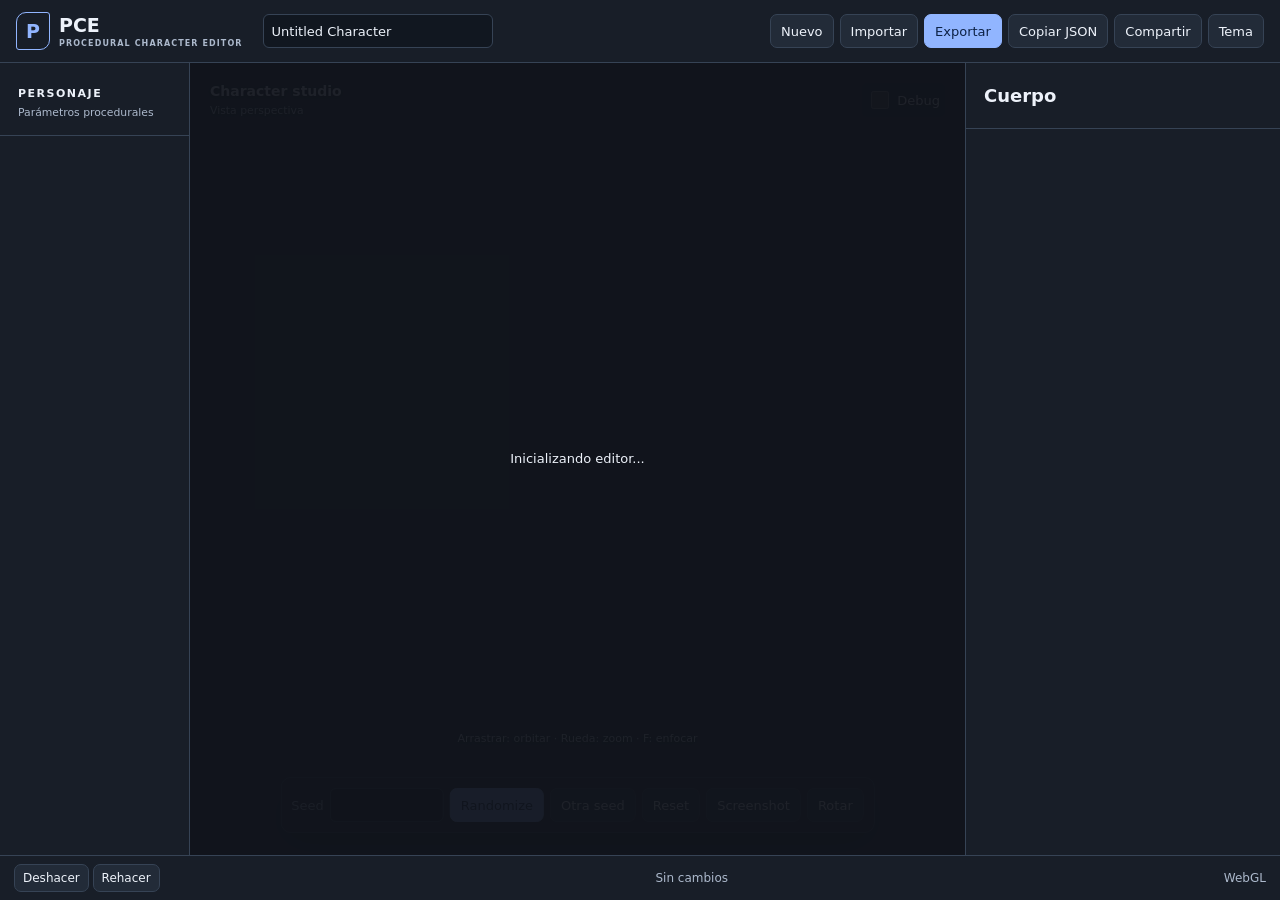
==== commit 4e408264: "Add files via upload" ====
--- a/index.html
+++ b/index.html
@@ -1,145 +1,120 @@
-<!DOCTYPE html>
-<html lang="es">
+<!doctype html>
+<html lang="es" data-theme="dark">
 <head>
-  <meta charset="UTF-8">
-  <meta name="viewport" content="width=device-width, initial-scale=1">
-  <title>ECLIPSE | Capítulo 1</title>
-  <style>
-    * { box-sizing: border-box; }
-    body {
-      margin: 0; min-height: 100vh; overflow: hidden;
-      background: #05080c; color: #e6edf1;
-      font-family: system-ui, sans-serif;
+  <meta charset="utf-8">
+  <meta name="viewport" content="width=device-width,initial-scale=1">
+  <meta name="theme-color" content="#11151d">
+  <title>Procedural Character Editor</title>
+  <link rel="stylesheet" href="./editor.css">
+
+  <script type="importmap">
+  {
+    "imports": {
+      "three": "[unpkg.com](https://unpkg.com/three@0.160.0/build/three.module.js)",
+      "three/addons/": "[unpkg.com](https://unpkg.com/three@0.160.0/examples/jsm/)",
+      "lz-string": "[esm.sh](https://esm.sh/lz-string@1.5.0)"
     }
-    .scene {
-      position: fixed; inset: 0; overflow: hidden;
-      background:
-        radial-gradient(ellipse at 50% 55%, #23313a33, transparent 55%),
-        linear-gradient(90deg, #030507, #111b22 50%, #030507);
-      perspective: 500px;
-    }
-    .corridor {
-      position: absolute; inset: -40% 18%;
-      transform: rotateX(62deg);
-      background:
-        repeating-linear-gradient(0deg, transparent 0 110px, #50616c55 112px 117px),
-        repeating-linear-gradient(90deg, #142027 0 110px, #070b10 112px 120px);
-      box-shadow: 0 0 100px #b51e1633;
-    }
-    .door {
-      position: absolute; width: 180px; height: 290px;
-      top: 28%; left: calc(50% - 90px);
-      background: linear-gradient(90deg, #152027, #05080b 49%, #34424b 50%, #152027 51%);
-      border: 16px solid #202c34;
-      box-shadow: 0 -9px 35px #ed312b88;
-    }
-    .fog {
-      position: absolute; inset: 0;
-      background: radial-gradient(ellipse at 50% 70%, #74939922, transparent 60%);
-      animation: fog 9s ease-in-out infinite alternate;
-    }
-    .shade {
-      position: absolute; inset: 0;
-      background: linear-gradient(90deg, #04070af5, #04070a66 70%);
-    }
-    main {
-      position: relative; min-height: 100vh;
-      padding: clamp(28px, 8vw, 110px);
-      display: flex; flex-direction: column; justify-content: center;
-      align-items: flex-start;
-    }
-    .eyebrow { color: #91a2ad; letter-spacing: .3em; font-size: 11px; }
-    h1 {
-      font-size: clamp(48px, 10vw, 120px); line-height: 1;
-      letter-spacing: .12em; margin: 20px 0;
-      animation: flicker 7s infinite;
-    }
-    h2 { font-size: 15px; letter-spacing: .25em; font-weight: 400; color: #e37b69; }
-    p { max-width: 440px; color: #9baebc; line-height: 1.8; }
-    nav { width: min(330px, 100%); margin-top: 28px; display: grid; gap: 10px; }
-    button, a {
-      border: 1px solid #44535c; background: #101820cc;
-      color: #edf4f8; padding: 15px 20px; text-align: left;
-      font: inherit; text-decoration: none; cursor: pointer;
-    }
-    button:hover, a:hover { border-color: #e2856a; background: #34221f; }
-    a { border-left: 3px solid #f09772; }
-    dialog {
-      background: #101820; color: #e5eef5; border: 1px solid #4c606d;
-      padding: 28px; width: min(420px, 90vw);
-    }
-    dialog::backdrop { background: #000b; }
-    label { display: block; margin: 22px 0; }
-    input { width: 100%; margin-top: 10px; accent-color: #e2856a; }
-    footer { position: absolute; bottom: 22px; font-size: 11px; color: #69808f; }
-    @keyframes flicker {
-      0%, 93%, 97%, 100% { opacity: 1; }
-      94%, 96% { opacity: .45; }
-    }
-    @keyframes fog { to { transform: translateX(8%); opacity: .4; } }
-    @media (prefers-reduced-motion: reduce) {
-      * { animation: none !important; }
-    }
-  </style>
+  }
+  </script>
 </head>
 <body>
-  <div class="scene" aria-hidden="true">
-    <div class="corridor"></div><div class="door"></div>
-    <div class="fog"></div><div class="shade"></div>
-  </div>
-  <main>
-    <span class="eyebrow">ISV KEPLER-9 / SEÑAL DE SOCORRO</span>
-    <h1>ECLIPSE</h1>
-    <h2>CAPÍTULO 1 · PROTOCOLO ECLIPSE</h2>
-    <p>
-      340 pasajeros. Una carga sin registrar. Ninguna respuesta.
-      Encuentra la bahía de escape antes de que la nave vuelva a quedarse en silencio.
-    </p>
-    <nav aria-label="Menú principal">
-      <a href="mapa1.html">01 / Iniciar juego</a>
-      <button id="options">02 / Opciones</button>
-      <button id="exit">03 / Salir</button>
+  <header class="topbar">
+    <a class="brand" href="./" aria-label="Procedural Character Editor">
+      <span class="brand-mark" aria-hidden="true">P</span>
+      <span>PCE<small>PROCEDURAL CHARACTER EDITOR</small></span>
+    </a>
+
+    <label class="name-field">
+      <span class="sr-only">Nombre del personaje</span>
+      <input id="character-name" maxlength="80" value="Untitled Character">
+    </label>
+
+    <nav class="actions" aria-label="Archivo">
+      <button id="new" title="Crear un personaje nuevo">Nuevo</button>
+      <button id="import" title="Importar JSON (Ctrl+O)">Importar</button>
+      <button id="export" class="primary" title="Exportar JSON (Ctrl+S)">
+        Exportar
+      </button>
+      <button id="copy">Copiar JSON</button>
+      <button id="share">Compartir</button>
+      <button id="theme" aria-label="Cambiar tema" aria-pressed="false">
+        Tema
+      </button>
     </nav>
-    <p id="notice" role="status"></p>
-    <footer>EXPERIENCIA DE ESCRITORIO · TECLADO + MOUSE · AUDIO RECOMENDADO</footer>
+  </header>
+
+  <main class="workspace" data-mobile="viewport">
+    <aside id="categories" class="categories" aria-label="Categorías">
+      <div class="panel-heading">
+        <span>PERSONAJE</span>
+        <small>Parámetros procedurales</small>
+      </div>
+      <nav id="category-list" aria-label="Grupos de parámetros"></nav>
+    </aside>
+
+    <section id="viewport" class="viewport" aria-label="Vista 3D">
+      <canvas id="canvas" tabindex="0"
+        aria-label="Personaje 3D. Arrastra para orbitar, rueda para acercar.">
+      </canvas>
+
+      <div class="viewport-heading">
+        <div><strong>Character studio</strong><small id="view-label">Vista perspectiva</small></div>
+        <label class="debug-toggle">
+          <input id="debug-toggle" type="checkbox"> Debug
+        </label>
+      </div>
+
+      <output id="debug" class="debug" hidden></output>
+      <div class="viewport-help">Arrastrar: orbitar · Rueda: zoom · F: enfocar</div>
+
+      <div class="floating-toolbar" role="toolbar" aria-label="Herramientas 3D">
+        <label class="seed-field">
+          Seed
+          <input id="seed" type="number" min="0" max="4294967295"
+            step="1" aria-label="Semilla procedural">
+        </label>
+        <button id="randomize" class="primary" title="Generar con esta seed (R)">
+          Randomize
+        </button>
+        <button id="next-seed" title="Elegir otra seed y generar">Otra seed</button>
+        <button id="reset">Reset</button>
+        <button id="screenshot">Screenshot</button>
+        <button id="rotate" aria-pressed="false" title="Rotación automática (Espacio)">
+          Rotar
+        </button>
+      </div>
+
+      <div id="loading" class="loading" role="status">Inicializando editor...</div>
+    </section>
+
+    <aside class="properties" aria-label="Propiedades">
+      <div class="panel-heading">
+        <h1 id="group-title">Cuerpo</h1>
+        <small id="group-count"></small>
+      </div>
+      <form id="controls" autocomplete="off"></form>
+    </aside>
   </main>
 
-  <dialog id="settings">
-    <h2>CONFIGURACIÓN</h2>
-    <label>Volumen
-      <input id="volume" type="range" min="0" max="1" step=".05">
-    </label>
-    <label>Sensibilidad del mouse
-      <input id="sensitivity" type="range" min=".5" max="2" step=".1">
-    </label>
-    <button id="save">Guardar y cerrar</button>
-  </dialog>
-  <script>
-    let settings = { volume: .45, sensitivity: 1 };
-    try {
-      settings = { ...settings, ...JSON.parse(localStorage.getItem("eclipse-settings") || "{}") };
-    } catch {}
+  <nav class="mobile-tabs" aria-label="Panel móvil">
+    <button data-panel="categories" aria-pressed="false">Categorías</button>
+    <button data-panel="viewport" aria-pressed="true">Vista 3D</button>
+    <button data-panel="properties" aria-pressed="false">Controles</button>
+  </nav>
 
-    const dialog = document.querySelector("#settings");
-    const volume = document.querySelector("#volume");
-    const sensitivity = document.querySelector("#sensitivity");
-    volume.value = settings.volume;
-    sensitivity.value = settings.sensitivity;
+  <footer class="statusbar">
+    <div>
+      <button id="undo" title="Deshacer (Ctrl+Z)">Deshacer</button>
+      <button id="redo" title="Rehacer (Ctrl+Shift+Z)">Rehacer</button>
+    </div>
+    <span id="save-status" role="status">Sin cambios</span>
+    <span id="renderer-info">WebGL</span>
+  </footer>
 
-    document.querySelector("#options").onclick = () => dialog.showModal();
-    document.querySelector("#save").onclick = () => {
-      try {
-        localStorage.setItem("eclipse-settings", JSON.stringify({
-          volume: +volume.value,
-          sensitivity: +sensitivity.value
-        }));
-      } catch {}
-      dialog.close();
-    };
-    document.querySelector("#exit").onclick = () => {
-      document.querySelector("#notice").textContent =
-        "Puedes cerrar esta pestaña. El navegador no permite que el juego cierre una pestaña abierta manualmente.";
-    };
-  </script>
+  <div id="notice" class="notice" role="status" aria-live="polite" hidden></div>
+  <input id="file" type="file" accept=".json,application/json" hidden>
+
+  <noscript>Esta aplicación requiere JavaScript.</noscript>
+  <script type="module" src="./editor.js"></script>
 </body>
 </html>
--- a/editor.css
+++ b/editor.css
@@ -0,0 +1,403 @@
+/* Temas y tokens visuales. */
+:root {
+  color-scheme: dark;
+  --bg: #10141b;
+  --panel: #181e28;
+  --raised: #222b38;
+  --input: #111720;
+  --text: #edf2fa;
+  --muted: #acb9cc;
+  --line: #364355;
+  --accent: #91b5ff;
+  --accent-text: #0d2246;
+  --danger: #ff9c9c;
+  --shadow: 0 12px 36px #0005;
+  --radius: 10px;
+  font-family: Inter, ui-sans-serif, system-ui, -apple-system, sans-serif;
+}
+
+[data-theme="light"] {
+  color-scheme: light;
+  --bg: #e7ecf3;
+  --panel: #ffffff;
+  --raised: #edf1f7;
+  --input: #f6f8fb;
+  --text: #182436;
+  --muted: #526178;
+  --line: #b6c1d0;
+  --accent: #224fa9;
+  --accent-text: #ffffff;
+  --danger: #b31528;
+  --shadow: 0 12px 36px #1b36531a;
+}
+
+* { box-sizing: border-box; }
+[hidden] { display: none !important; }
+
+body {
+  margin: 0;
+  height: 100vh;
+  height: 100dvh;
+  display: grid;
+  grid-template-rows: auto minmax(0, 1fr) auto;
+  overflow: hidden;
+  background: var(--bg);
+  color: var(--text);
+  font-size: 13px;
+}
+
+button, input, select { font: inherit; }
+button, a, input, select { -webkit-tap-highlight-color: transparent; }
+
+button {
+  min-height: 34px;
+  border: 1px solid var(--line);
+  border-radius: 7px;
+  padding: 7px 10px;
+  background: var(--raised);
+  color: var(--text);
+  cursor: pointer;
+  transition: background 120ms, border-color 120ms;
+}
+
+button:hover:not(:disabled) { border-color: var(--accent); }
+button:disabled { opacity: .45; cursor: default; }
+button.primary {
+  background: var(--accent);
+  color: var(--accent-text);
+  border-color: var(--accent);
+}
+button[aria-pressed="true"] { outline: 2px solid var(--accent); outline-offset: -2px; }
+
+:focus-visible {
+  outline: 3px solid var(--accent);
+  outline-offset: 3px;
+}
+
+input:not([type="range"]):not([type="checkbox"]), select {
+  min-height: 34px;
+  min-width: 0;
+  background: var(--input);
+  color: var(--text);
+  border: 1px solid var(--line);
+  border-radius: 6px;
+  padding: 6px 8px;
+}
+
+input[aria-invalid="true"] {
+  border-color: var(--danger) !important;
+  box-shadow: 0 0 0 1px var(--danger);
+}
+input[type="checkbox"] {
+  width: 18px;
+  height: 18px;
+  accent-color: var(--accent);
+}
+
+.topbar {
+  display: flex;
+  align-items: center;
+  gap: 20px;
+  padding: 12px 16px;
+  background: var(--panel);
+  border-bottom: 1px solid var(--line);
+  z-index: 2;
+}
+
+.brand {
+  color: var(--text);
+  text-decoration: none;
+  display: flex;
+  align-items: center;
+  gap: 9px;
+  font-weight: 800;
+  font-size: 19px;
+}
+
+.brand-mark {
+  display: grid;
+  place-items: center;
+  width: 34px;
+  height: 38px;
+  border: 1px solid var(--accent);
+  border-radius: 10px 3px;
+  color: var(--accent);
+}
+
+.brand small {
+  display: block;
+  font-size: 8px;
+  letter-spacing: 1.1px;
+  color: var(--muted);
+  margin-top: 3px;
+}
+
+.name-field { flex: 1; max-width: 230px; }
+.name-field input { width: 100%; }
+.actions { margin-left: auto; display: flex; gap: 6px; flex-wrap: wrap; }
+
+.workspace {
+  min-height: 0;
+  display: grid;
+  grid-template-columns: 190px minmax(240px, 1fr) 315px;
+}
+
+.categories, .properties {
+  background: var(--panel);
+  overflow: auto;
+  min-height: 0;
+  scrollbar-width: thin;
+  scrollbar-color: var(--line) transparent;
+}
+.categories { border-right: 1px solid var(--line); }
+.properties { border-left: 1px solid var(--line); }
+
+.panel-heading {
+  padding: 22px 18px 16px;
+  border-bottom: 1px solid var(--line);
+}
+.panel-heading > span { font-size: 11px; font-weight: 700; letter-spacing: 1.5px; }
+.panel-heading h1 { margin: 0; font-size: 18px; }
+.panel-heading small { display: block; color: var(--muted); margin-top: 6px; }
+
+#category-list { padding: 12px 9px; }
+#category-list details { margin-bottom: 5px; }
+#category-list summary {
+  display: flex;
+  align-items: center;
+  gap: 9px;
+  padding: 11px 10px;
+  border-radius: 7px;
+  cursor: pointer;
+  list-style: none;
+}
+#category-list summary::-webkit-details-marker { display: none; }
+#category-list summary::after { content: "+"; margin-left: auto; }
+#category-list details[open] summary::after { content: "-"; }
+#category-list summary[aria-current="true"] {
+  background: var(--raised);
+  color: var(--accent);
+}
+#category-list svg { width: 18px; height: 18px; flex: none; }
+#category-list .parameter-link {
+  display: block;
+  width: calc(100% - 26px);
+  margin: 3px 0 3px 26px;
+  border: 0;
+  text-align: left;
+  color: var(--muted);
+  background: transparent;
+  padding: 5px;
+  font-size: 12px;
+}
+
+.viewport {
+  position: relative;
+  min-width: 0;
+  min-height: 0;
+  overflow: hidden;
+  background: #1b2230;
+}
+.viewport.transparent {
+  background-color: #d1d5db;
+  background-image:
+    linear-gradient(45deg, #aab2bf 25%, transparent 25%),
+    linear-gradient(-45deg, #aab2bf 25%, transparent 25%),
+    linear-gradient(45deg, transparent 75%, #aab2bf 75%),
+    linear-gradient(-45deg, transparent 75%, #aab2bf 75%);
+  background-size: 24px 24px;
+  background-position: 0 0, 0 12px, 12px -12px, -12px 0;
+}
+#canvas { display: block; width: 100%; height: 100%; touch-action: none; }
+
+.viewport-heading {
+  position: absolute;
+  top: 20px;
+  left: 20px;
+  right: 20px;
+  display: flex;
+  justify-content: space-between;
+  align-items: start;
+  pointer-events: none;
+  color: #f0f4fa;
+  text-shadow: 0 1px 4px #000;
+}
+.viewport-heading strong { display: block; font-size: 14px; }
+.viewport-heading small { display: block; margin-top: 5px; color: #d0d9e8; }
+.debug-toggle {
+  display: flex;
+  align-items: center;
+  gap: 5px;
+  pointer-events: auto;
+  background: #172132dd;
+  padding: 5px;
+  border-radius: 5px;
+}
+
+.debug {
+  position: absolute;
+  top: 85px;
+  left: 20px;
+  padding: 9px;
+  border-radius: 6px;
+  background: #101824dd;
+  color: #c4f8d5;
+  font: 11px/1.65 ui-monospace, monospace;
+  white-space: pre;
+  pointer-events: none;
+}
+
+.viewport-help {
+  position: absolute;
+  left: 12px;
+  right: 12px;
+  bottom: 110px;
+  color: #e3eaf7;
+  text-shadow: 0 1px 4px #000;
+  font-size: 11px;
+  text-align: center;
+  pointer-events: none;
+}
+
+.floating-toolbar {
+  position: absolute;
+  bottom: 22px;
+  left: 50%;
+  transform: translateX(-50%);
+  display: flex;
+  justify-content: center;
+  align-items: center;
+  flex-wrap: wrap;
+  gap: 6px;
+  width: max-content;
+  max-width: calc(100% - 24px);
+  padding: 10px;
+  background: var(--panel);
+  border: 1px solid var(--line);
+  border-radius: var(--radius);
+  box-shadow: var(--shadow);
+}
+.seed-field { display: flex; align-items: center; gap: 6px; color: var(--muted); }
+.seed-field input { width: 114px; }
+
+#controls { padding: 4px 18px 24px; }
+.control { padding: 16px 0; border-bottom: 1px solid var(--line); }
+.control-heading { display: flex; align-items: center; justify-content: space-between; gap: 8px; }
+.control-heading label { font-weight: 600; }
+.reset-parameter { min-height: 25px; padding: 2px 6px; font-size: 12px; }
+.control-inputs { display: flex; align-items: center; gap: 8px; margin-top: 10px; }
+.control-inputs select { width: 100%; }
+.control-inputs input[type="number"] { width: 78px; }
+.control-inputs input[type="text"] { width: 110px; }
+.control-inputs input[type="color"] { width: 48px; height: 36px; padding: 3px; }
+.control-error { display: block; min-height: 0; margin-top: 4px; color: var(--danger); font-size: 11px; }
+
+input[type="range"] {
+  appearance: none;
+  -webkit-appearance: none;
+  flex: 1;
+  min-width: 40px;
+  height: 5px;
+  border-radius: 5px;
+  background: var(--line);
+  cursor: pointer;
+}
+input[type="range"]::-webkit-slider-thumb {
+  appearance: none;
+  width: 15px;
+  height: 15px;
+  border-radius: 50%;
+  background: var(--accent);
+  border: 2px solid var(--panel);
+}
+input[type="range"]::-moz-range-thumb {
+  width: 12px;
+  height: 12px;
+  border-radius: 50%;
+  background: var(--accent);
+  border: 2px solid var(--panel);
+}
+
+.statusbar {
+  min-height: 45px;
+  display: flex;
+  align-items: center;
+  justify-content: space-between;
+  gap: 10px;
+  padding: 6px 14px;
+  border-top: 1px solid var(--line);
+  background: var(--panel);
+  color: var(--muted);
+  font-size: 12px;
+}
+.statusbar button { min-height: 28px; padding: 3px 8px; }
+.notice {
+  position: fixed;
+  bottom: 65px;
+  left: 50%;
+  transform: translateX(-50%);
+  z-index: 10;
+  max-width: min(600px, 92vw);
+  padding: 13px 18px;
+  background: var(--panel);
+  border: 1px solid var(--accent);
+  border-radius: var(--radius);
+  box-shadow: var(--shadow);
+}
+.loading {
+  position: absolute;
+  inset: 0;
+  display: grid;
+  place-content: center;
+  padding: 30px;
+  background: #10141bef;
+  color: #edf2fa;
+  text-align: center;
+  line-height: 1.6;
+  z-index: 5;
+}
+.viewport.dragover { outline: 3px dashed var(--accent); outline-offset: -8px; }
+.mobile-tabs { display: none; }
+.sr-only {
+  position: absolute;
+  width: 1px;
+  height: 1px;
+  padding: 0;
+  overflow: hidden;
+  clip: rect(0, 0, 0, 0);
+  white-space: nowrap;
+  border: 0;
+}
+
+@media (max-width: 1150px) {
+  .workspace { grid-template-columns: 155px minmax(220px, 1fr) 280px; }
+  .topbar { gap: 10px; flex-wrap: wrap; }
+  .brand small { display: none; }
+  .actions { flex: 1; justify-content: flex-end; }
+}
+
+@media (max-width: 760px) {
+  body { grid-template-rows: auto minmax(0, 1fr) auto auto; }
+  .topbar { padding: 8px; }
+  .name-field { max-width: none; }
+  .actions { flex-basis: 100%; justify-content: start; gap: 4px; }
+  .actions button { flex: 1; padding: 6px; font-size: 11px; }
+  .workspace { display: block; position: relative; }
+  .workspace > * { width: 100%; height: 100%; border: 0; }
+  .workspace[data-mobile="viewport"] > :not(.viewport),
+  .workspace[data-mobile="categories"] > :not(.categories),
+  .workspace[data-mobile="properties"] > :not(.properties) { display: none; }
+  .mobile-tabs { display: flex; gap: 6px; padding: 7px; background: var(--panel); }
+  .mobile-tabs button { flex: 1; }
+  .statusbar { padding: 5px 8px; font-size: 10px; }
+  #renderer-info { display: none; }
+  .floating-toolbar { bottom: 12px; padding: 7px; }
+  .floating-toolbar button { font-size: 11px; padding: 6px; }
+  .viewport-help { bottom: 120px; }
+  .control { max-width: 540px; margin-inline: auto; }
+  .viewport-heading { top: 12px; left: 12px; right: 12px; }
+}
+
+@media (prefers-reduced-motion: reduce) {
+  *, *::before, *::after { transition: none !important; scroll-behavior: auto !important; }
+}
